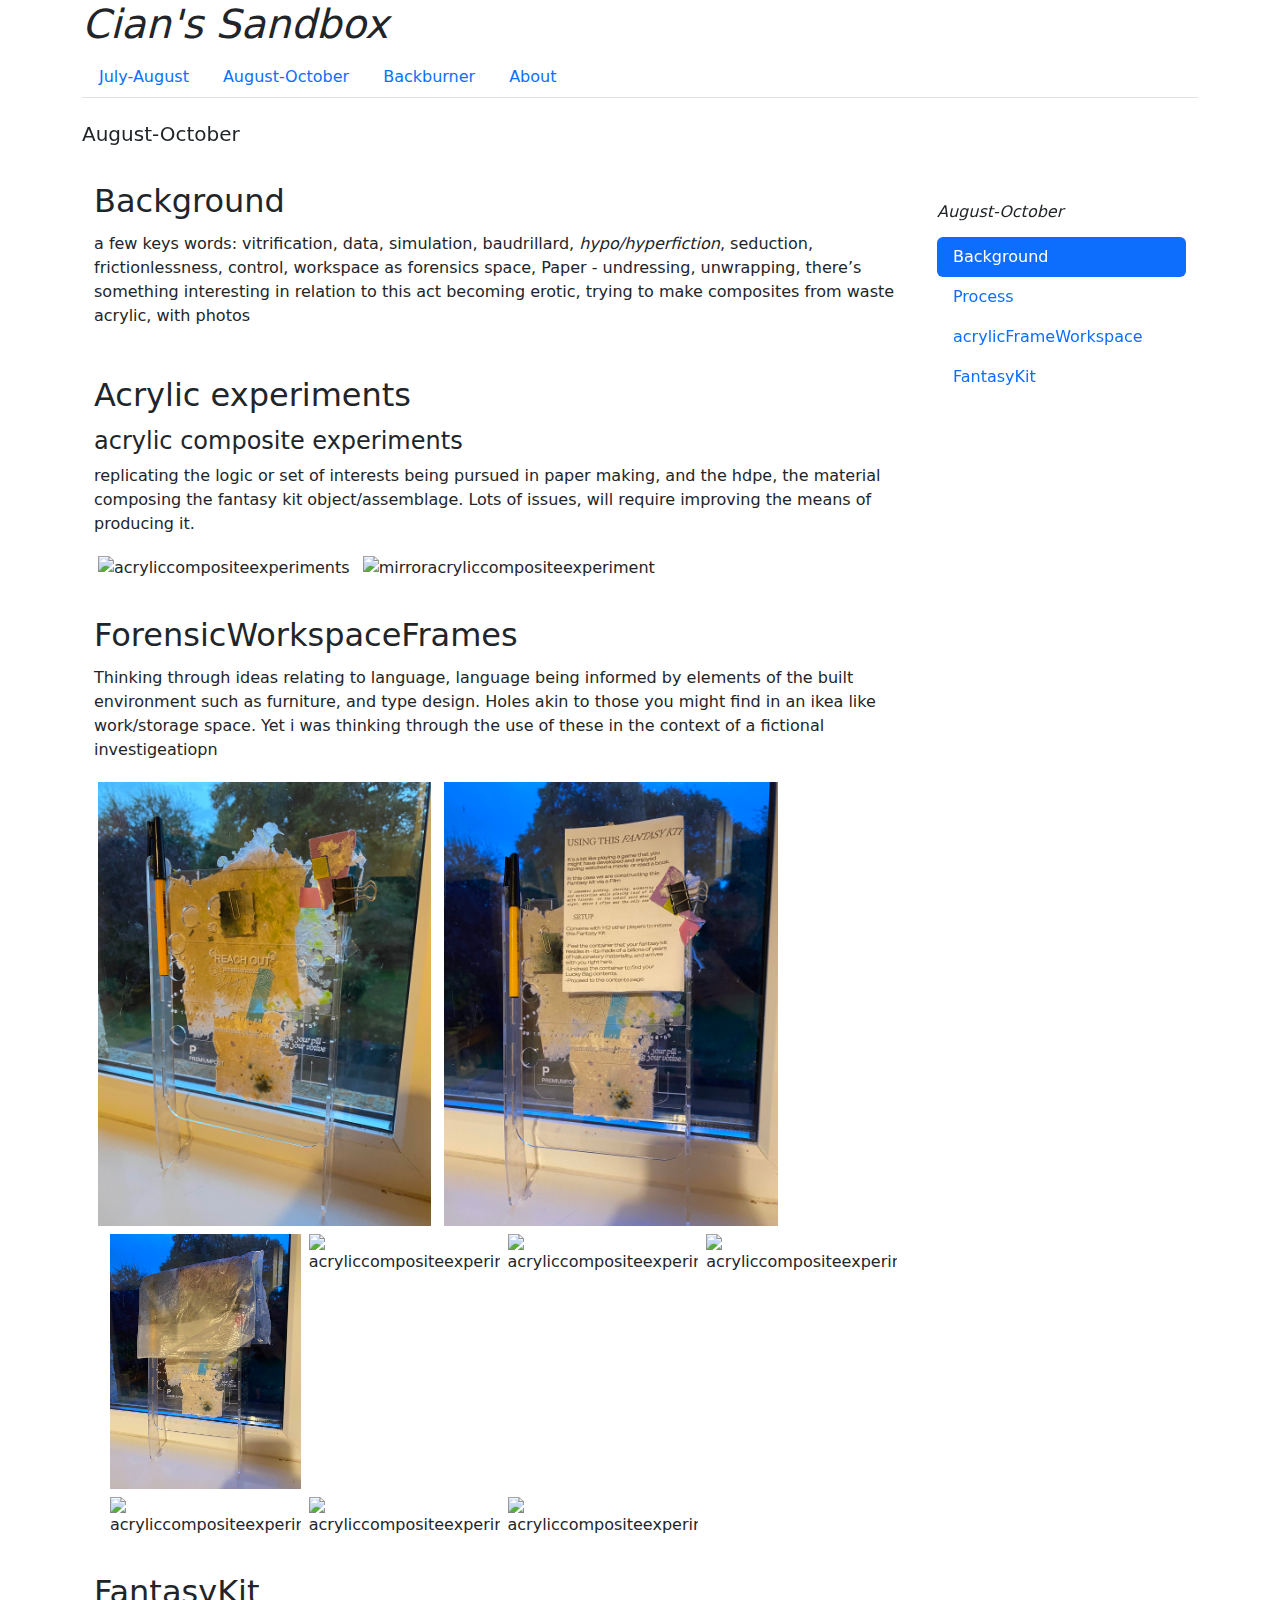
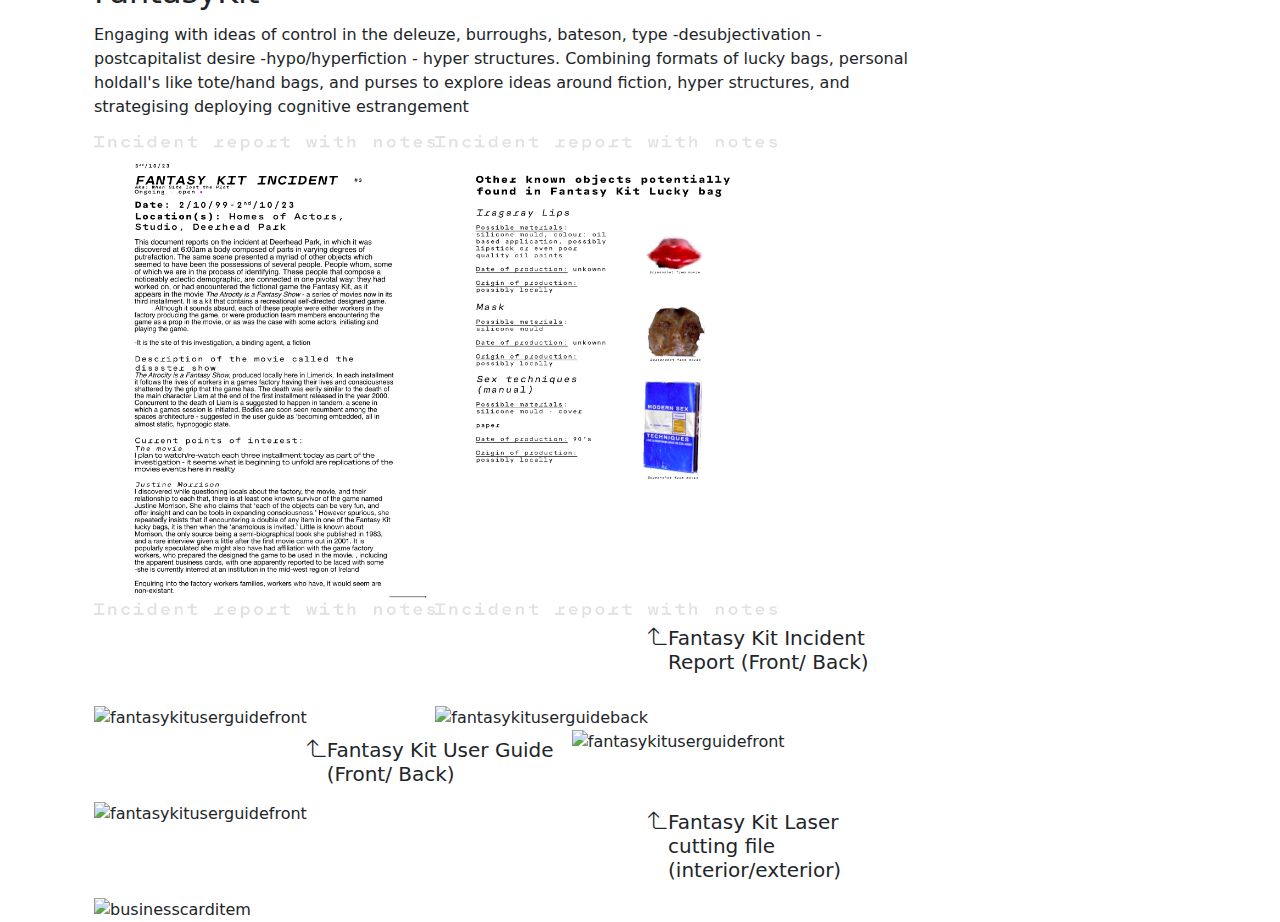
==== augustOctober.html @ d4821eed "fantasykit laser files images" ====
<!DOCTYPE html>
<html lang="en">
    
    <head>
        <meta http-equiv="Content-Type" content="text/html" charset="UTF-8"> 
        <meta name="viewport" content="width=device-width, initial-scale=1">
        <title>CM Practice Comms</title>
        <link rel="stylesheet" href="main.css">
        <link rel="stylesheet" href="https://cdn.jsdelivr.net/npm/bootstrap-icons@1.11.1/font/bootstrap-icons.css">
        <link rel="icon" type="x-icon" href="funny_games280x280_favicon.png">
        <!-- Latest compiled and minified CSS -->
        <link href="https://cdn.jsdelivr.net/npm/bootstrap@5.3.1/dist/css/bootstrap.min.css" rel="stylesheet">
    </head>
    
    <body>
        
        <div class="container">
            <div class="header">
            <h1><i>Cian's Sandbox</i></h1>
            <ul class="nav nav-tabs">
            <li class="nav-item">
                <a class="nav-link format" href="JulyAugust.html">July-August</a>
            </li>
            <li class="nav-item">
                <a class="nav-link format" href="#">August-October</a>
            </li>
            <li class="nav-item">
                <a class="nav-link format" href="#">Backburner</a>
            </li>
            <li class="nav-item">
                <a class="nav-link format" href="index.html">About</a>
            </li>
            </ul>
            </div>
        
        <div>
            <h1 class="sticky-top flex-wrap lead pt-4">August-October</h1>
            
            <div class="container d-flex pt-4">

        <div class="col-sm-9">
            
        <!-- Spied element -->                        
        <div data-bs-spy="scroll" data-bs-target="#index-of-contents" data-bs-offset="0" class="scrollspy-example flex-wrap" tabindex="0">
            
        <section id="background">
            <h2 class="pt-1 pb-1">Background</h2>
            <p>a few keys words: vitrification, data, simulation, baudrillard, <i>hypo/hyperfiction</i>, seduction, frictionlessness, control, workspace as forensics space, Paper - undressing, unwrapping, there’s something interesting in relation to this act becoming erotic, trying to make composites from waste acrylic, with photos </p>
        </section>
            
        <section class="pt-3" id="process">
            <h2 class="pt-3 pb-1">Acrylic experiments</h2>
            <h4>acrylic composite experiments</h4>
            <p>replicating the logic or set of interests being pursued in paper making, and the hdpe, the material composing the fantasy kit object/assemblage. Lots of issues, will require improving the means of producing it.</p>
            <img class="img-fluid col-sm-5 p-1" src="https://drive.google.com/uc?id=1fsUkr-dTj7NX9x7VMaYWriRiGDqltKbC" alt="acryliccompositeexperiments">
            <img class="img-fluid col-sm-5 p-1" src="https://drive.google.com/uc?id=1bjqNHWDBZY2p_eWs-D-b4ulRzfKM34CH" alt="mirroracryliccompositeexperiment">
        </section>
            
        <section class="pt-3" id="acrylicFrameWorkspace">
            <h2 class="pt-3 pb-1">ForensicWorkspaceFrames</h2>
            <p>Thinking through ideas relating to language, language being informed by elements of the built environment such as furniture, and type design. Holes akin to those you might find in an ikea like work/storage space. Yet i was thinking through the use of these in the context of a fictional investigeatiopn</p>
            <img class="img-fluid p-1 col-sm-5" src="IMG_8320.jpeg" alt="acryliccompositeexperiments">
            <img class="img-fluid p-1 col-sm-5" src="IMG_8321.jpeg" alt="acryliccompositeexperiments">
            
                <section class="container d-flex flex-wrap" id="acrylicframeworkspaceGrid">
                <img class="img-fluid p-1 col-sm-3" src="IMG_8322.jpeg" alt="acryliccompositeexperiments">
                <img class="img-fluid p-1 col-sm-3" src="https://drive.google.com/uc?id=12jXOgo5AxCdo0EV2nT5LUuqunQ8GEScv" alt="acryliccompositeexperiments">
                <img class="img-fluid p-1 col-sm-3" src="https://drive.google.com/uc?id=1ohyQcv4mHIyOV4uOhEwCnvtCixEtyDjW" alt="acryliccompositeexperiments">
                <img class="img-fluid p-1 col-sm-3" src="https://drive.google.com/uc?id=12oUwRCGwjZ-44SGcejX-R9h_gfTDDJjS" alt="acryliccompositeexperiments">
                <img class="img-fluid p-1 col-sm-3" src="https://drive.google.com/uc?id=1IGuWqj2jNwvjKrTirXMXWvTKHvQCCb1U" alt="acryliccompositeexperiments">
                <img class="img-fluid p-1 col-sm-3" src="https://drive.google.com/uc?id=12OWhaXoJStbbkjoDgpqJ1ZVatRk82NFs" alt="acryliccompositeexperiments">
                <img class="img-fluid p-1 col-sm-3" src="https://drive.google.com/uc?id=1ivuolgre8quqWjTGVVbCq58_aI86Wl8E" alt="acryliccompositeexperiments">
                    </section>
            </section>
        
        <section class="pt-3" id="fantasykit"> 
            <h2 class="pt-3 pb-1">FantasyKit</h2>
            <p>Engaging with ideas of control in the deleuze, burroughs, bateson, type -desubjectivation -postcapitalist desire -hypo/hyperfiction - hyper structures. Combining formats of lucky bags, personal holdall's like tote/hand bags, and purses to explore ideas around fiction, hyper structures, and strategising deploying cognitive estrangement</p>
            
            <div class="d-flex flex-wrap" id="fantasykitincidentreport">
            <img class="img-fluid col-sm-5" src="fantasykitincidentreport_1.png" alt="fantasykitincidentreportFront">
            <img class="img-fluid col-sm-5" src="fantasykitincidentreport.png" alt="fantasykitincidentreportBack">
            <h3 class="d-flex lead col-sm-4 ms-auto p-2 pe-3 bi bi-arrow-90deg-up" alt="incidentreport">Fantasy Kit Incident Report (Front/ Back)</h3>

            </div>

            
            <div class="d-flex flex-wrap align-content-start pt-3" id="fantasykituserguide">
            <img class="img-fluid col-sm-5" src="https://drive.google.com/uc?id=1AyP7Q93vZ6TD5jKUpkUD84UjQdsedY2Z" alt="fantasykituserguidefront">
            <img class="img-fluid col-sm-5" src="https://drive.google.com/uc?id=1JHBEHG6oY6n6MugG72bSPyVoRQWah9pz" alt="fantasykituserguideback">
            <h3 class="d-flex lead col-sm-4 ms-auto p-2 pe-3 bi bi-arrow-90deg-up" alt="incidentreport">Fantasy Kit User Guide (Front/ Back)</h3>
            <img class="img-fluid col-sm-5" src="https://drive.google.com/uc?id=1ad9z8tD2Hr_iPShfVfS9tt34VbaD9wLD" alt="fantasykituserguidefront">
            <img class="img-fluid col-sm-5" src="https://drive.google.com/uc?id=1AyP7Q93vZ6TD5jKUpkUD84UjQdsedY2Z" alt="fantasykituserguidefront">
                        <h3 class="d-flex lead col-sm-4 ms-auto p-2 pe-3 bi bi-arrow-90deg-up" alt="incidentreport">Fantasy Kit Laser cutting file (interior/exterior)</h3>

                
            </div>
        
            
            <img class="img-fluid" src="https://drive.google.com/uc?id=1uvBOPTT_1I9ylKbuzdQx1DjUj6vLoH0K" alt="businesscarditem">
        </section>

        </div>
            
        </div>
                <!-- scrollspy -->
        <div class="col-sm-3">
     
            <div id="index-of-contents" class="sticky-top flex-wrap ps-4">
                <h5 class="navbar-brand pt-4 pb-2"><i>August-October</i></h5>
                <ul class="nav flex-column nav-pills menu-sidebar">
            <li class="nav-item">
              <a class="nav-link format" href="#background">Background</a>
            </li>
                <li class="nav-item">
              <a class="nav-link format" href="#process">Process</a>
            </li>
                    <li class="nav-item">
              <a class="nav-link format" href="#acrylicFrameWorkspace">acrylicFrameWorkspace</a>
            </li>
                    <li class="nav-item">
              <a class="nav-link format" href="#fantasykit">FantasyKit</a>
            </li>
                </ul>
            </div>
        </div>
        
            </div>
            
            
        </div>
        </div>

        <!-- to do; placeholders, fix floating sidebar highlighting, fablab time? -->
    <script 
        src="https://cdn.jsdelivr.net/npm/bootstrap@5.3.1/dist/js/bootstrap.bundle.min.js">
    </script>
    
    </body>
    
</html>
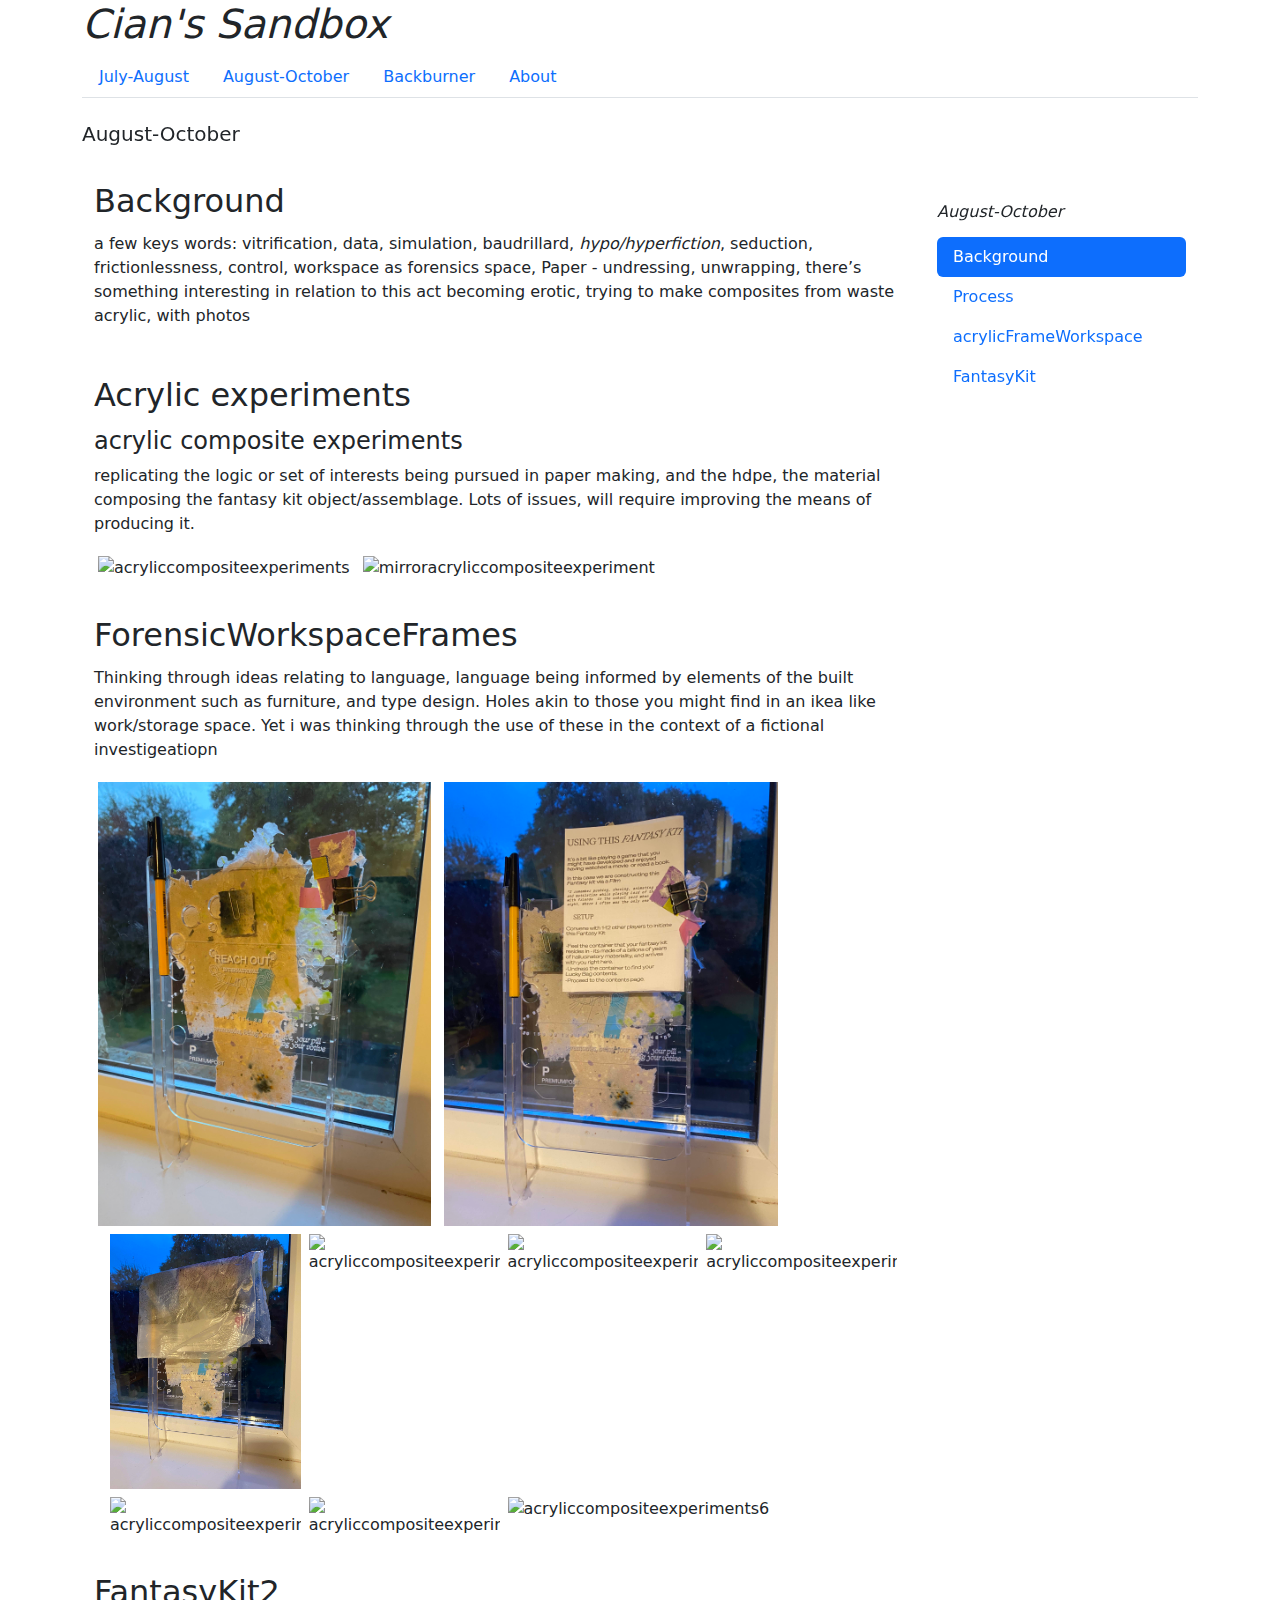
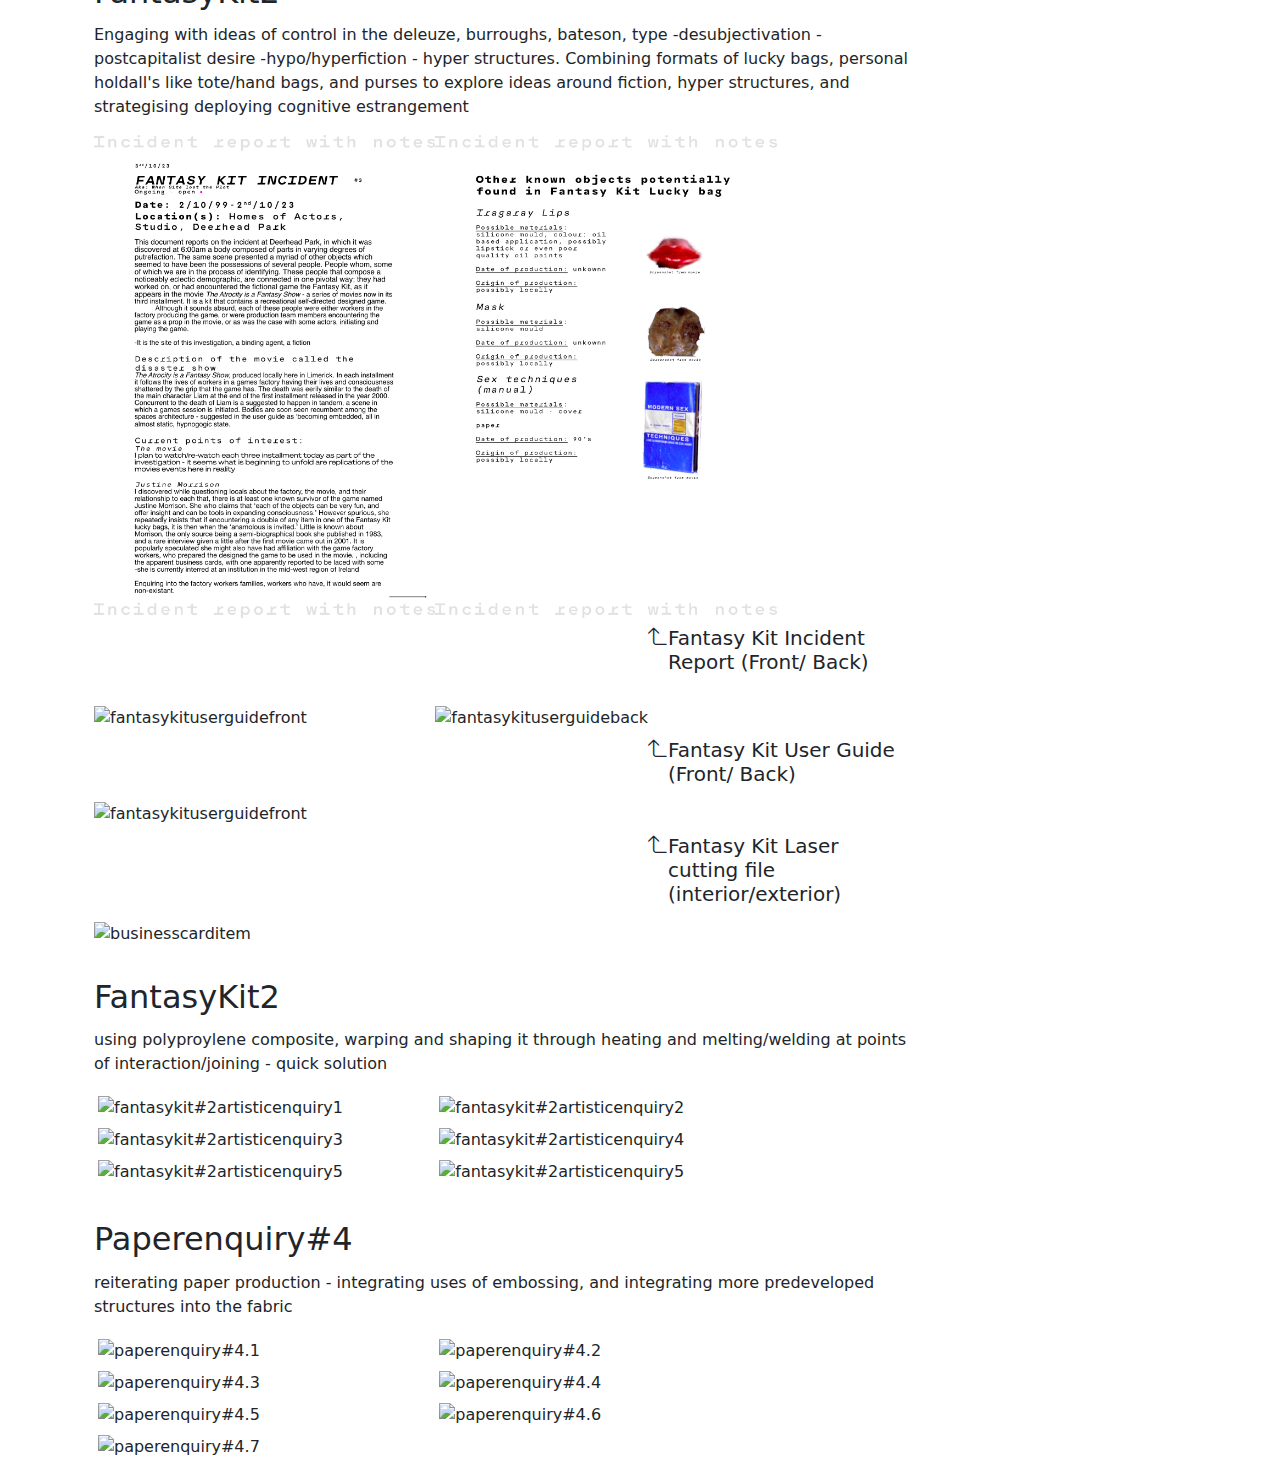
==== commit 2e1f2a19: "pop: paper#4, and fantasykit#2, hover:magenta" ====
--- a/augustOctober.html
+++ b/augustOctober.html
@@ -15,14 +15,17 @@
     <body>
         
         <div class="container">
-            <div class="header">
+            
+        <section class="header">
             <h1><i>Cian's Sandbox</i></h1>
-            <ul class="nav nav-tabs">
+
+        <div class="navbar1">        
+        <ul class="nav nav-tabs">
             <li class="nav-item">
                 <a class="nav-link format" href="JulyAugust.html">July-August</a>
             </li>
             <li class="nav-item">
-                <a class="nav-link format" href="#">August-October</a>
+                <a class="nav-link format" href="augustOctober.html">August-October</a>
             </li>
             <li class="nav-item">
                 <a class="nav-link format" href="#">Backburner</a>
@@ -30,8 +33,9 @@
             <li class="nav-item">
                 <a class="nav-link format" href="index.html">About</a>
             </li>
-            </ul>
-            </div>
+        </ul>
+        </div>
+        </section>
         
         <div>
             <h1 class="sticky-top flex-wrap lead pt-4">August-October</h1>
@@ -64,24 +68,23 @@
             
                 <section class="container d-flex flex-wrap" id="acrylicframeworkspaceGrid">
                 <img class="img-fluid p-1 col-sm-3" src="IMG_8322.jpeg" alt="acryliccompositeexperiments">
-                <img class="img-fluid p-1 col-sm-3" src="https://drive.google.com/uc?id=12jXOgo5AxCdo0EV2nT5LUuqunQ8GEScv" alt="acryliccompositeexperiments">
-                <img class="img-fluid p-1 col-sm-3" src="https://drive.google.com/uc?id=1ohyQcv4mHIyOV4uOhEwCnvtCixEtyDjW" alt="acryliccompositeexperiments">
-                <img class="img-fluid p-1 col-sm-3" src="https://drive.google.com/uc?id=12oUwRCGwjZ-44SGcejX-R9h_gfTDDJjS" alt="acryliccompositeexperiments">
-                <img class="img-fluid p-1 col-sm-3" src="https://drive.google.com/uc?id=1IGuWqj2jNwvjKrTirXMXWvTKHvQCCb1U" alt="acryliccompositeexperiments">
-                <img class="img-fluid p-1 col-sm-3" src="https://drive.google.com/uc?id=12OWhaXoJStbbkjoDgpqJ1ZVatRk82NFs" alt="acryliccompositeexperiments">
-                <img class="img-fluid p-1 col-sm-3" src="https://drive.google.com/uc?id=1ivuolgre8quqWjTGVVbCq58_aI86Wl8E" alt="acryliccompositeexperiments">
+                <img class="img-fluid p-1 col-sm-3" src="https://drive.google.com/uc?id=12jXOgo5AxCdo0EV2nT5LUuqunQ8GEScv" alt="acryliccompositeexperiments1">
+                <img class="img-fluid p-1 col-sm-3" src="https://drive.google.com/uc?id=1ohyQcv4mHIyOV4uOhEwCnvtCixEtyDjW" alt="acryliccompositeexperiments2">
+                <img class="img-fluid p-1 col-sm-3" src="https://drive.google.com/uc?id=12oUwRCGwjZ-44SGcejX-R9h_gfTDDJjS" alt="acryliccompositeexperiments3">
+                <img class="img-fluid p-1 col-sm-3" src="https://drive.google.com/uc?id=1IGuWqj2jNwvjKrTirXMXWvTKHvQCCb1U" alt="acryliccompositeexperiments4">
+                <img class="img-fluid p-1 col-sm-3" src="https://drive.google.com/uc?id=12OWhaXoJStbbkjoDgpqJ1ZVatRk82NFs" alt="acryliccompositeexperiments5">
+                <img class="img-fluid p-1 col-sm-5" src="https://drive.google.com/uc?id=1ivuolgre8quqWjTGVVbCq58_aI86Wl8E" alt="acryliccompositeexperiments6">
                     </section>
             </section>
         
         <section class="pt-3" id="fantasykit"> 
-            <h2 class="pt-3 pb-1">FantasyKit</h2>
+            <h2 class="pt-3 pb-1">FantasyKit2</h2>
             <p>Engaging with ideas of control in the deleuze, burroughs, bateson, type -desubjectivation -postcapitalist desire -hypo/hyperfiction - hyper structures. Combining formats of lucky bags, personal holdall's like tote/hand bags, and purses to explore ideas around fiction, hyper structures, and strategising deploying cognitive estrangement</p>
             
             <div class="d-flex flex-wrap" id="fantasykitincidentreport">
             <img class="img-fluid col-sm-5" src="fantasykitincidentreport_1.png" alt="fantasykitincidentreportFront">
             <img class="img-fluid col-sm-5" src="fantasykitincidentreport.png" alt="fantasykitincidentreportBack">
             <h3 class="d-flex lead col-sm-4 ms-auto p-2 pe-3 bi bi-arrow-90deg-up" alt="incidentreport">Fantasy Kit Incident Report (Front/ Back)</h3>
-
             </div>
 
             
@@ -89,21 +92,46 @@
             <img class="img-fluid col-sm-5" src="https://drive.google.com/uc?id=1AyP7Q93vZ6TD5jKUpkUD84UjQdsedY2Z" alt="fantasykituserguidefront">
             <img class="img-fluid col-sm-5" src="https://drive.google.com/uc?id=1JHBEHG6oY6n6MugG72bSPyVoRQWah9pz" alt="fantasykituserguideback">
             <h3 class="d-flex lead col-sm-4 ms-auto p-2 pe-3 bi bi-arrow-90deg-up" alt="incidentreport">Fantasy Kit User Guide (Front/ Back)</h3>
-            <img class="img-fluid col-sm-5" src="https://drive.google.com/uc?id=1ad9z8tD2Hr_iPShfVfS9tt34VbaD9wLD" alt="fantasykituserguidefront">
-            <img class="img-fluid col-sm-5" src="https://drive.google.com/uc?id=1AyP7Q93vZ6TD5jKUpkUD84UjQdsedY2Z" alt="fantasykituserguidefront">
-                        <h3 class="d-flex lead col-sm-4 ms-auto p-2 pe-3 bi bi-arrow-90deg-up" alt="incidentreport">Fantasy Kit Laser cutting file (interior/exterior)</h3>
-
+            <img class="img-fluid col-sm-9" src="https://drive.google.com/uc?id=1jAmzSzhjNZcRcTfvsj9dRQy77ORbiIaK" alt="fantasykituserguidefront">
+            <h3 class="d-flex lead col-sm-4 ms-auto p-2 pe-3 bi bi-arrow-90deg-up" alt="incidentreport">Fantasy Kit Laser cutting file (interior/exterior)</h3>
+            </div>
+            
+            <img class="img-fluid" src="https://drive.google.com/uc?id=1uvBOPTT_1I9ylKbuzdQx1DjUj6vLoH0K" alt="businesscarditem">
+            
+            <div class="d-flex flex-wrap align-content-start pt-3" id="fantasykit#2artisticenquiry">
+                <h2 class="pt-3 pb-1">FantasyKit2</h2>
+                <p>using polyproylene composite, warping and shaping it through heating and melting/welding at points of interaction/joining - quick solution</p>
+                
+                <img class="img-fluid p-1 col-sm-5" src="https://drive.google.com/uc?id=1lzG88jTUedDiOMuNvpdFU0CHzIsa3u56" alt="fantasykit#2artisticenquiry1">
+                <img class="img-fluid p-1 col-sm-5" src="https://drive.google.com/uc?id=1GdKAKbYRqgqXTzmpbRlH_DMAOV-wsYks" alt="fantasykit#2artisticenquiry2">
+                <img class="img-fluid p-1 col-sm-5" src="https://drive.google.com/uc?id=1ZB1c4mvYOeGI9etLCeIiaMipc9MqptMQ" alt="fantasykit#2artisticenquiry3">
+                <img class="img-fluid p-1 col-sm-5" src="https://drive.google.com/uc?id=1zZAW_xELMCZzeQvZ_bcvTwl7vVHQfAha" alt="fantasykit#2artisticenquiry4">
+                <img class="img-fluid p-1 col-sm-5" src="https://drive.google.com/uc?id=1T97Avr3f35dznkwolJODY3q5rOQsYUpP" alt="fantasykit#2artisticenquiry5">
+                <img class="img-fluid p-1 col-sm-5" src="https://drive.google.com/uc?id=1qf_eB0khYmS6Qx4HEApR94xJbnIoQ8V8" alt="fantasykit#2artisticenquiry5">
+                
                 
             </div>
-        
             
-            <img class="img-fluid" src="https://drive.google.com/uc?id=1uvBOPTT_1I9ylKbuzdQx1DjUj6vLoH0K" alt="businesscarditem">
+            <div class="d-flex flex-wrap align-content-start pt-3" id="paperenquiry#4">
+                <h2 class="pt-3 pb-1">Paperenquiry#4</h2>
+                <p>reiterating paper production - integrating uses of embossing, and integrating more predeveloped structures into the fabric</p>
+                
+                <img class="img-fluid p-1 col-sm-5" src="https://drive.google.com/uc?id=1howgu-gRuiNTsTMOcoUqE0zxBneQY6ve" alt="paperenquiry#4.1">
+                <img class="img-fluid p-1 col-sm-5" src="https://drive.google.com/uc?id=14JFMQFB1cQtm8YXylSaBDB7ohk5jwADr" alt="paperenquiry#4.2">
+                <img class="img-fluid p-1 col-sm-5" src="https://drive.google.com/uc?id=1cozdDNvHDEmP9ifsTsswR9nqSPaLmvgX" alt="paperenquiry#4.3">
+                <img class="img-fluid p-1 col-sm-5" src="https://drive.google.com/uc?id=1-4-ihjpTTD42fcWOTvXzbat0Floi0dCZ" alt="paperenquiry#4.4">
+                <img class="img-fluid p-1 col-sm-5" src="https://drive.google.com/uc?id=1hAfAqg7PyTH-KiqV8EoLx8_iafNroQFI" alt="paperenquiry#4.5">
+                <img class="img-fluid p-1 col-sm-5" src="https://drive.google.com/uc?id=12GmffLk3UHDUZ3JTA5rG_jJy9UxfuKQF" alt="paperenquiry#4.6">
+                <img class="img-fluid p-1 col-sm-5" src="https://drive.google.com/uc?id=1KJqz3ppachvxh0jhsBkYL-NN1Vp2waxn" alt="paperenquiry#4.7">
+                
+            </div>
         </section>
 
         </div>
             
         </div>
-                <!-- scrollspy -->
+                
+        <!-- scrollspy -->
         <div class="col-sm-3">
      
             <div id="index-of-contents" class="sticky-top flex-wrap ps-4">
--- a/main.css
+++ b/main.css
@@ -0,0 +1,8 @@
+/* .header:hover {
+    color:fuchsia;
+}
+*/ 
+
+.nav-link:hover {
+    color:fuchsia !important;
+}
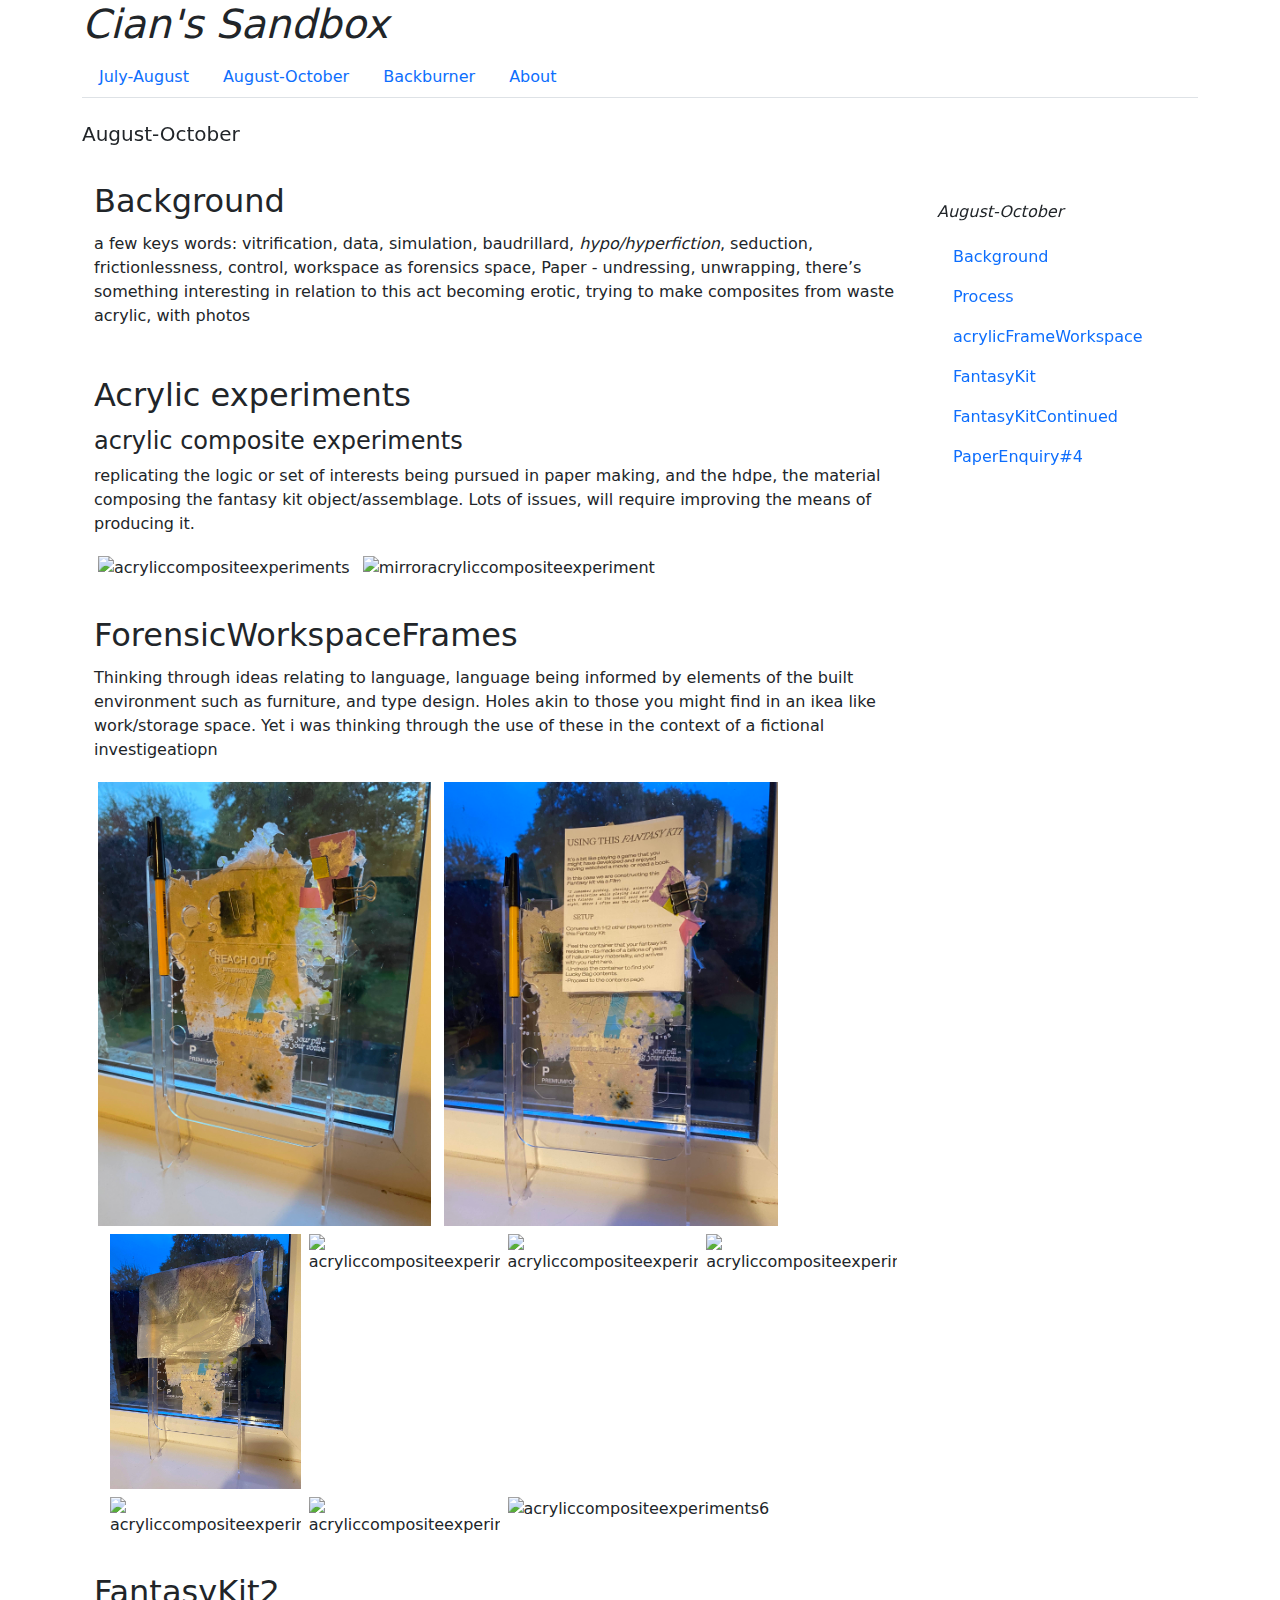
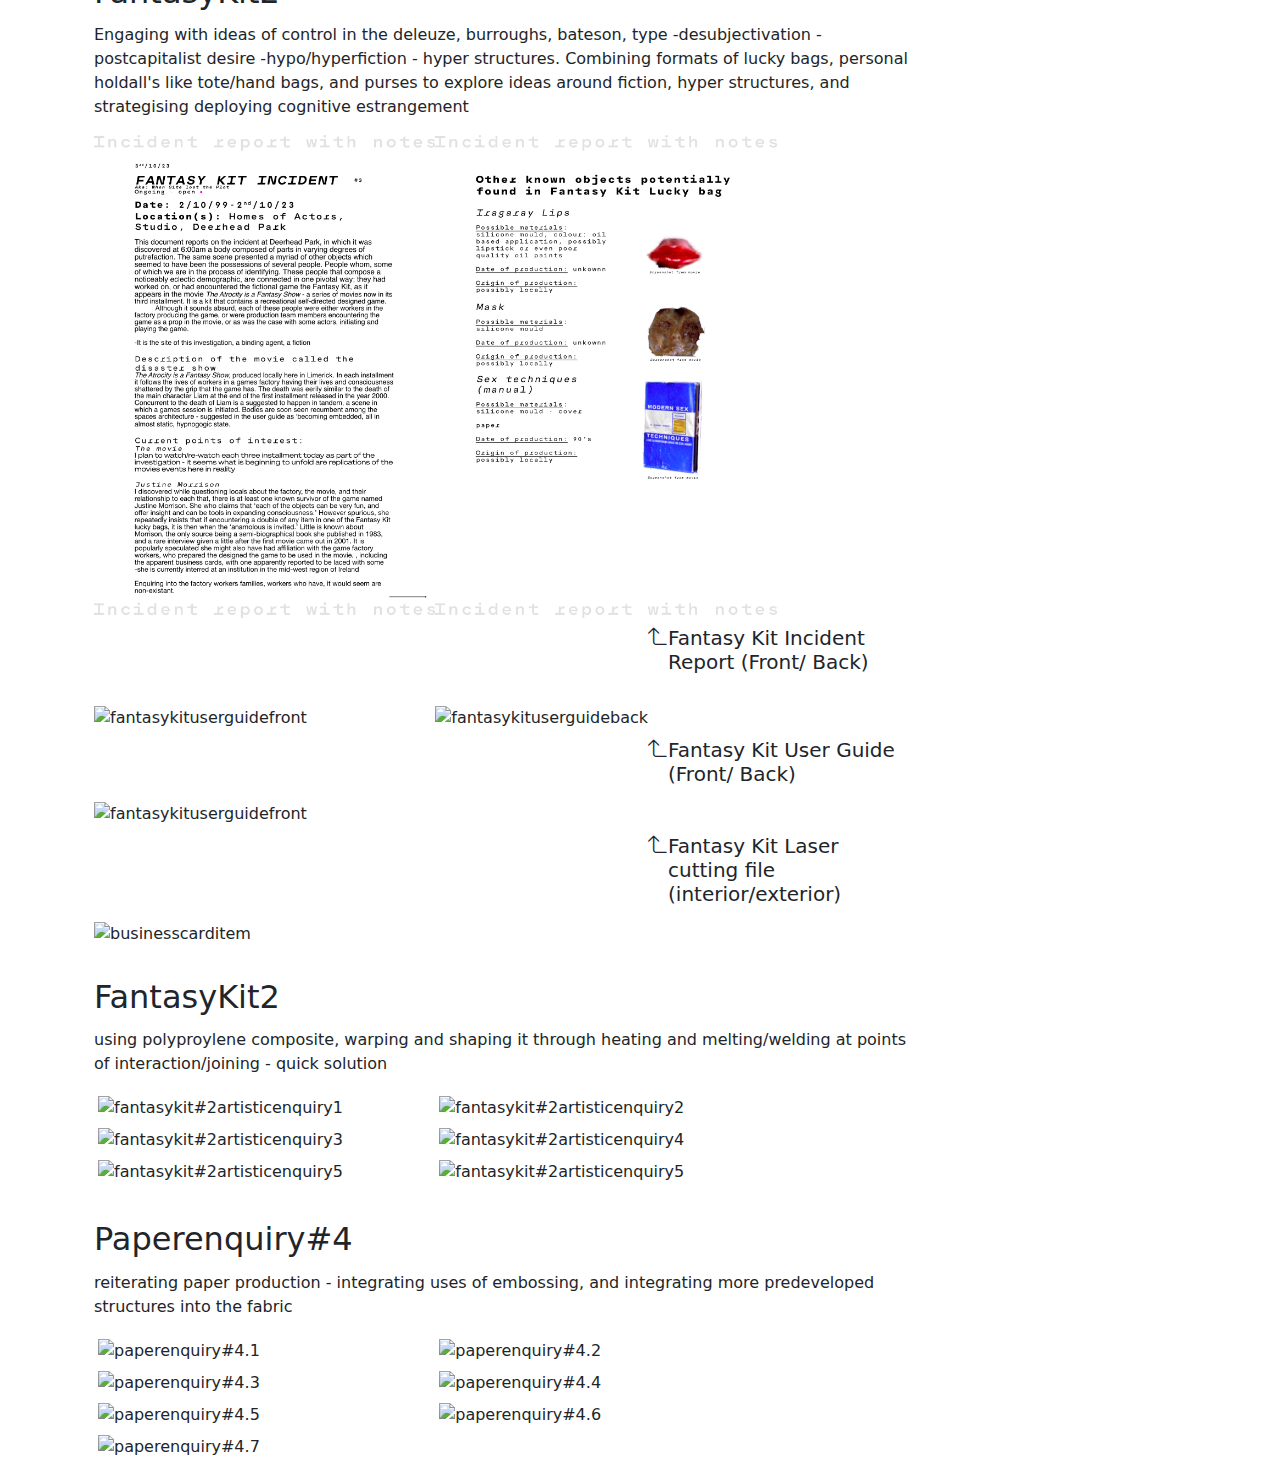
==== commit fb47a9ce: "a" ====
--- a/augustOctober.html
+++ b/augustOctober.html
@@ -149,6 +149,12 @@
                     <li class="nav-item">
               <a class="nav-link format" href="#fantasykit">FantasyKit</a>
             </li>
+                    <li class="nav-item">
+              <a class="nav-link format" href="#fantasykit#2artisticenquiry">FantasyKitContinued</a>
+            </li>
+                    <li class="nav-item">
+              <a class="nav-link format" href="#paperenquiry#4">PaperEnquiry#4</a>
+            </li>
                 </ul>
             </div>
         </div>
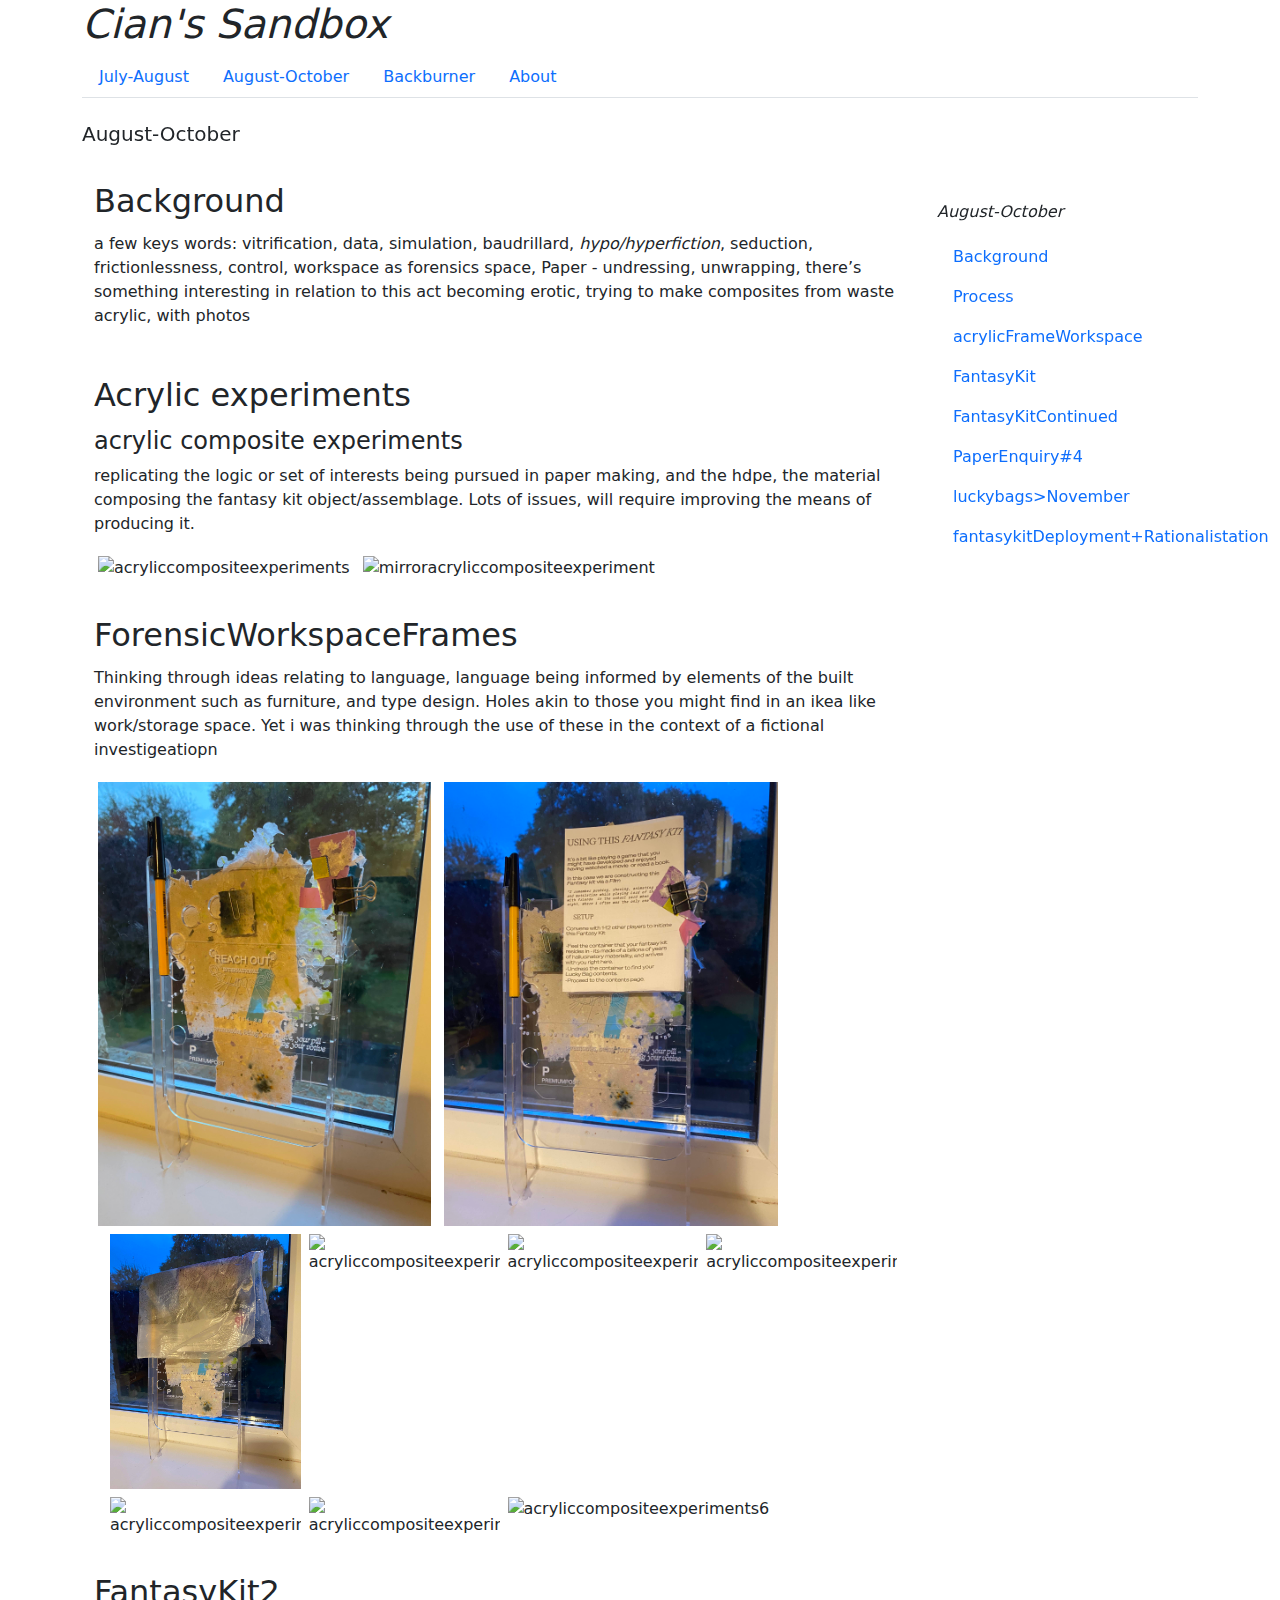
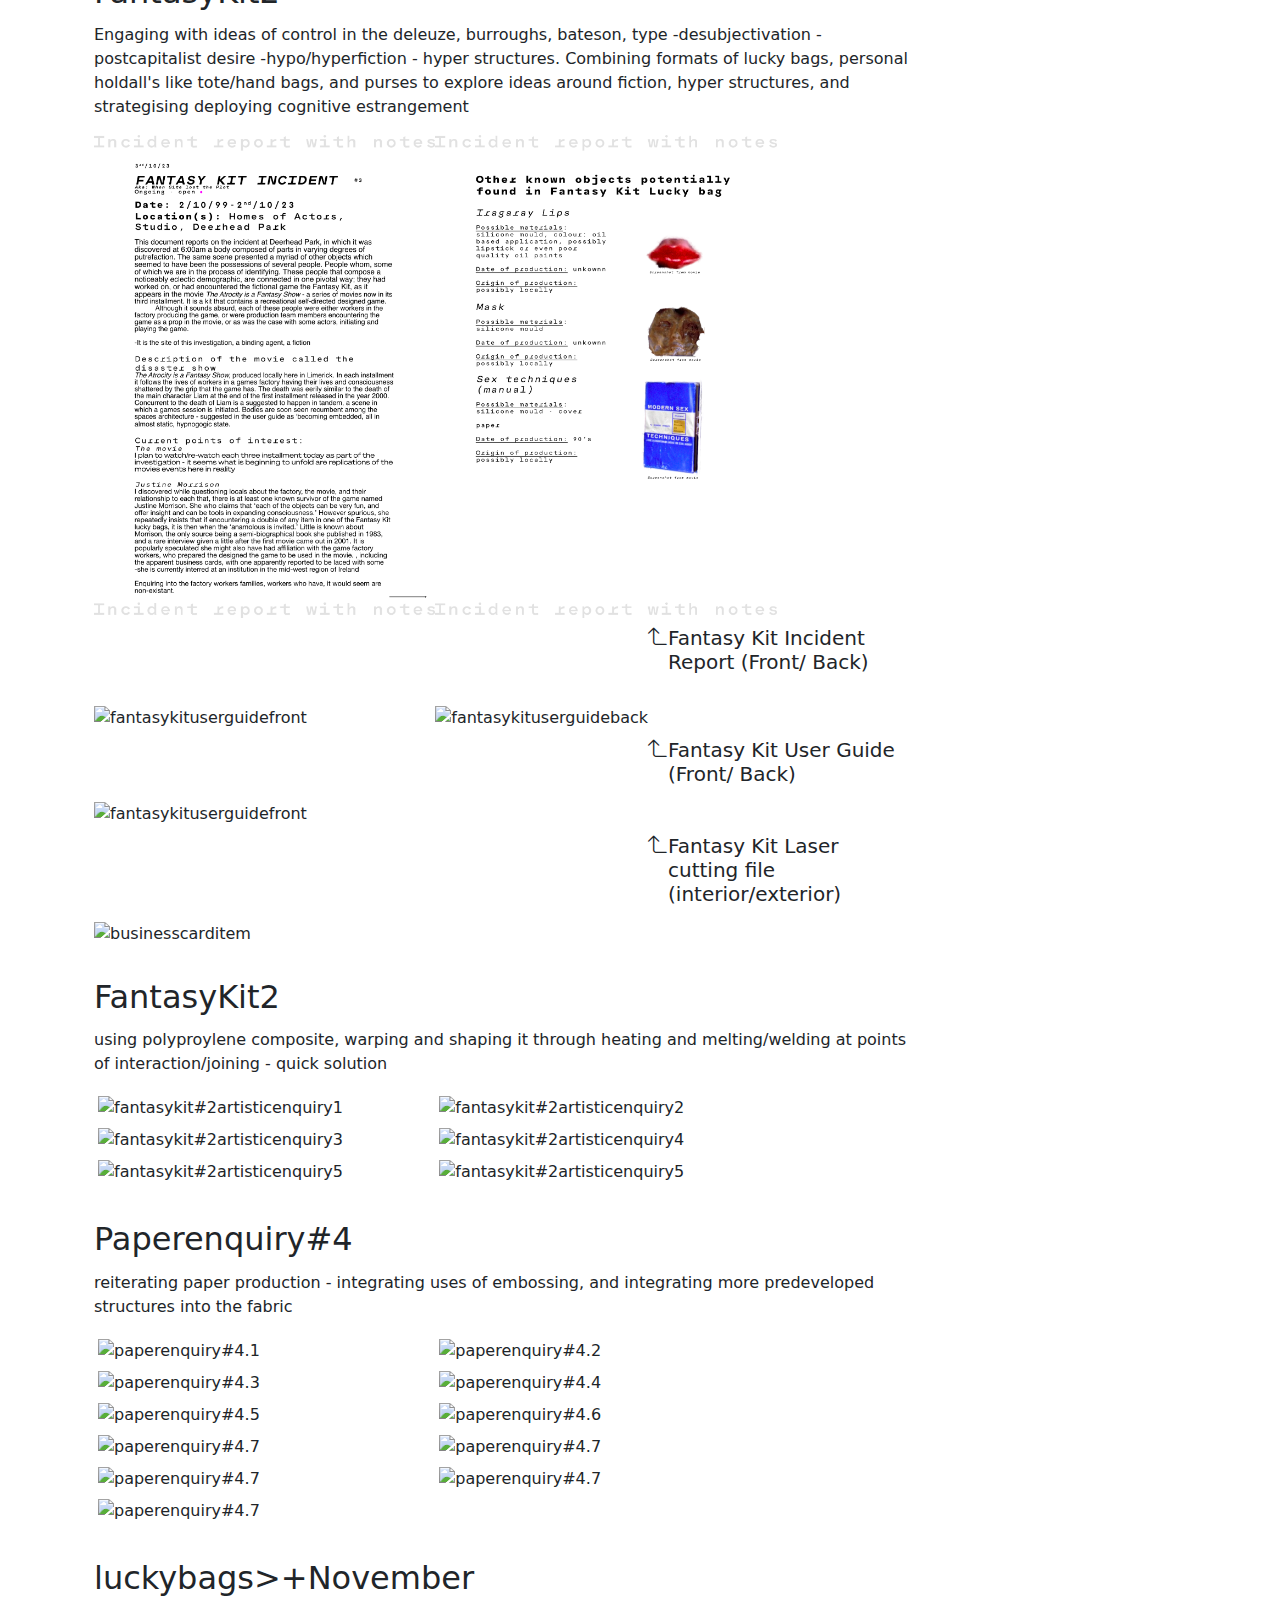
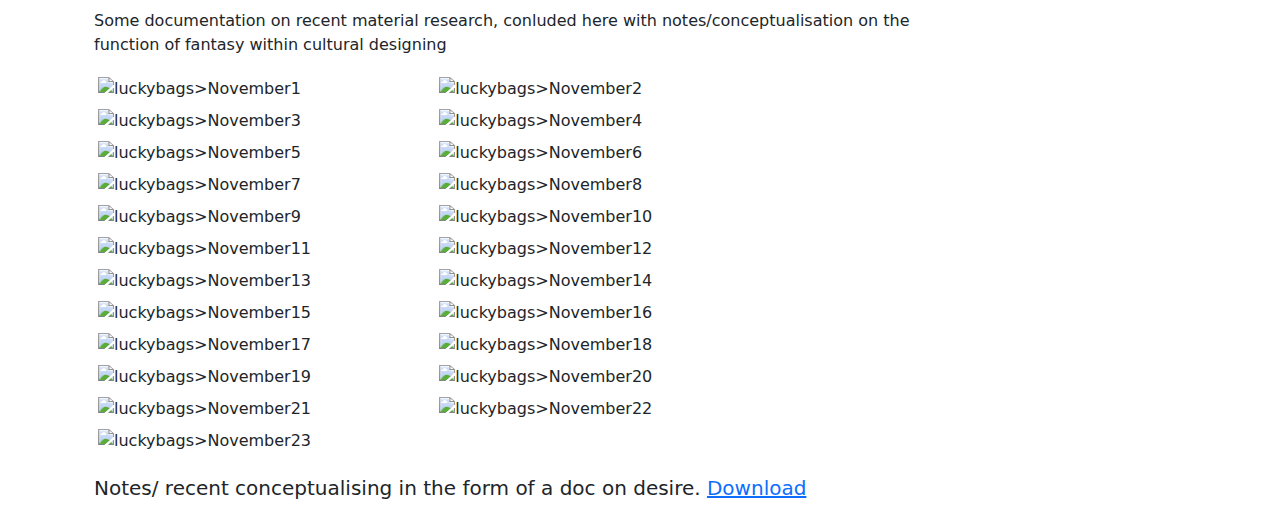
==== commit 97f8029e: "start of november meetin #3 update" ====
--- a/augustOctober.html
+++ b/augustOctober.html
@@ -123,9 +123,57 @@
                 <img class="img-fluid p-1 col-sm-5" src="https://drive.google.com/uc?id=1hAfAqg7PyTH-KiqV8EoLx8_iafNroQFI" alt="paperenquiry#4.5">
                 <img class="img-fluid p-1 col-sm-5" src="https://drive.google.com/uc?id=12GmffLk3UHDUZ3JTA5rG_jJy9UxfuKQF" alt="paperenquiry#4.6">
                 <img class="img-fluid p-1 col-sm-5" src="https://drive.google.com/uc?id=1KJqz3ppachvxh0jhsBkYL-NN1Vp2waxn" alt="paperenquiry#4.7">
-                
-            </div>
-        </section>
+                <img class="img-fluid p-1 col-sm-5" src="https://drive.google.com/uc?id=1CipwPSAWzxo8tueUxBOofRRhThJxZBQ-" alt="paperenquiry#4.7">
+                <img class="img-fluid p-1 col-sm-5" src="https://drive.google.com/uc?id=192ApqslZtVhRk7ZR61PdisHUPrznUIjc" alt="paperenquiry#4.7">
+                <img class="img-fluid p-1 col-sm-5" src="https://drive.google.com/uc?id=1wVgcfZYCE_BNTrAsv9IcH48Y8gY2wY5q" alt="paperenquiry#4.7">
+                <img class="img-fluid p-1 col-sm-5" src="https://drive.google.com/uc?id=1NyqeSxrT4yXQiHuYWeldnOiiin5hdqku" alt="paperenquiry#4.7">  
+            </div>
+            
+            <div class="d-flex flex-wrap align-content-start pt-3" id="luckybags>November">
+                <h2 class="pt-3 pb-1">luckybags>+November</h2>
+                <p>Some documentation on recent material research, conluded here with notes/conceptualisation on the function of fantasy within cultural designing</p>
+                
+                <img class="img-fluid p-1 col-sm-5" src="https://drive.google.com/uc?id=10rNbDtOuCaiLmfo3vgUcnAPsrgPP0Zy6" alt="luckybags>November1">
+                <img class="img-fluid p-1 col-sm-5" src="https://drive.google.com/uc?id=1RlYN_UaKR9pwjvkBYEC3_0AncDbQUKqE" alt="luckybags>November2">
+                <img class="img-fluid p-1 col-sm-5" src="https://drive.google.com/uc?id=124ZApVnTvaiVIZuoaUtjmtdz3dRqSjyf" alt="luckybags>November3">
+                <img class="img-fluid p-1 col-sm-5" src="https://drive.google.com/uc?id=1ejnW5TNoJa3jEfDsJ1VHsoaiNvyTGAWU" alt="luckybags>November4">
+                <img class="img-fluid p-1 col-sm-5" src="https://drive.google.com/uc?id=1QWBVj-gyFsaHw66w9bjy9GAnw7hzKDTm" alt="luckybags>November5">
+                <img class="img-fluid p-1 col-sm-5" src="https://drive.google.com/uc?id=1CPGOv47Pp1A-5MXJA_QtOHvoz6MSSjPw" alt="luckybags>November6">
+                <img class="img-fluid p-1 col-sm-5" src="https://drive.google.com/uc?id=13DZEfARxUk7AqE6ps6199iafkgZppBwt" alt="luckybags>November7">
+                <img class="img-fluid p-1 col-sm-5" src="https://drive.google.com/uc?id=10E_GdMdvge2I2HQdZQyeFEpwKSol6bi-" alt="luckybags>November8">
+                <img class="img-fluid p-1 col-sm-5" src="https://drive.google.com/uc?id=1Rveu0BO-vQdsScv4Uzj5N8KWQAMvLKkk" alt="luckybags>November9">
+                <img class="img-fluid p-1 col-sm-5" src="https://drive.google.com/uc?id=17kUe4BHOP8st6CW5iFxrScXtNCkRVMUl" alt="luckybags>November10">
+                <img class="img-fluid p-1 col-sm-5" src="https://drive.google.com/uc?id=1rwZyLPfqP-qmHVrpBxIdRGauZq7KOg4u" alt="luckybags>November11">
+                <img class="img-fluid p-1 col-sm-5" src="https://drive.google.com/uc?id=1eR9gpfBUUO0k-_U5HgFP4k6jcwIbBYr3" alt="luckybags>November12">
+                <img class="img-fluid p-1 col-sm-5" src="https://drive.google.com/uc?id=1GRXKDcjhcGM3deHzHd8WIHOyXFeWfyEZ" alt="luckybags>November13">
+                <img class="img-fluid p-1 col-sm-5" src="https://drive.google.com/uc?id=1igC-gbVrvhTnaSJ2amnn5Fk1nGppDSds" alt="luckybags>November14">
+                <img class="img-fluid p-1 col-sm-5" src="https://drive.google.com/uc?id=1bIVd7OdNfW9g8C0macQSA02urFCbBgnr" alt="luckybags>November15">
+                <img class="img-fluid p-1 col-sm-5" src="https://drive.google.com/uc?id=1nGfSvCIWY6qlRGaVEKVQ1KwVkA5aXf2Q" alt="luckybags>November16">
+                <img class="img-fluid p-1 col-sm-5" src="https://drive.google.com/uc?id=1Q55yf-zHmLYLG7fi9tubGjj3I36zeEOj" alt="luckybags>November17">
+                <img class="img-fluid p-1 col-sm-5" src="https://drive.google.com/uc?id=1dLQW6vVQcAV8KK82hoMLZvkrJF5xFy6L" alt="luckybags>November18">
+                <img class="img-fluid p-1 col-sm-5" src="https://drive.google.com/uc?id=1EmKtTXNCohsmXQNTPUjcFOEQMkOKqprZ" alt="luckybags>November19">
+                <img class="img-fluid p-1 col-sm-5" src="https://drive.google.com/uc?id=1wzsLq-4gQzWKCYrp0bDGzKKAyImi-MGe" alt="luckybags>November20">
+                <img class="img-fluid p-1 col-sm-5" src="https://drive.google.com/uc?id=1Lh_srWJwclNi3KJN53pZWKLjzyPAuTZF" alt="luckybags>November21">
+                <img class="img-fluid p-1 col-sm-5" src="https://drive.google.com/uc?id=1kuRfKVLAgmxBXoHWvFo4zp6Eukp-ne3X" alt="luckybags>November22">
+                <img class="img-fluid p-1 col-sm-5" src="https://drive.google.com/uc?id=1AW2iWHBFS-_0nXoFfc3LHy9lI4ThFzsr" alt="luckybags>November23">
+                </div>
+            
+                <div class="d-flex flex-wrap align-content-start pt-3" id="fantasykitDeployment+Rationalistation">
+                    <p class="lead"> 
+                        Notes/ recent conceptualising in the form of a doc on desire.
+                        <a href="https://drive.google.com/uc?id=1QzzYM_peWkcjinDCVwvzO6tf_3EtyFXX" target="_blank">Download</a> 
+                    </p>
+                </div>
+                
+
+                
+            
+            
+        </section>
+            
+        <section class="">
+            
+            </section>
 
         </div>
             
@@ -155,6 +203,13 @@
                     <li class="nav-item">
               <a class="nav-link format" href="#paperenquiry#4">PaperEnquiry#4</a>
             </li>
+                    <li class="nav-item">
+              <a class="nav-link format" href="luckybags>November">luckybags>November</a>
+            </li>
+                    <li class="nav-item">
+              <a class="nav-link format" href="fantasykitDeployment+Rationalistation">fantasykitDeployment+Rationalistation</a>
+            </li>
+                    
                 </ul>
             </div>
         </div>
--- a/main.css
+++ b/main.css
@@ -2,6 +2,9 @@
     color:fuchsia;
 }
 */ 
+.nav-link {
+    transition: color 0.5s !important;
+}
 
 .nav-link:hover {
     color:fuchsia !important;
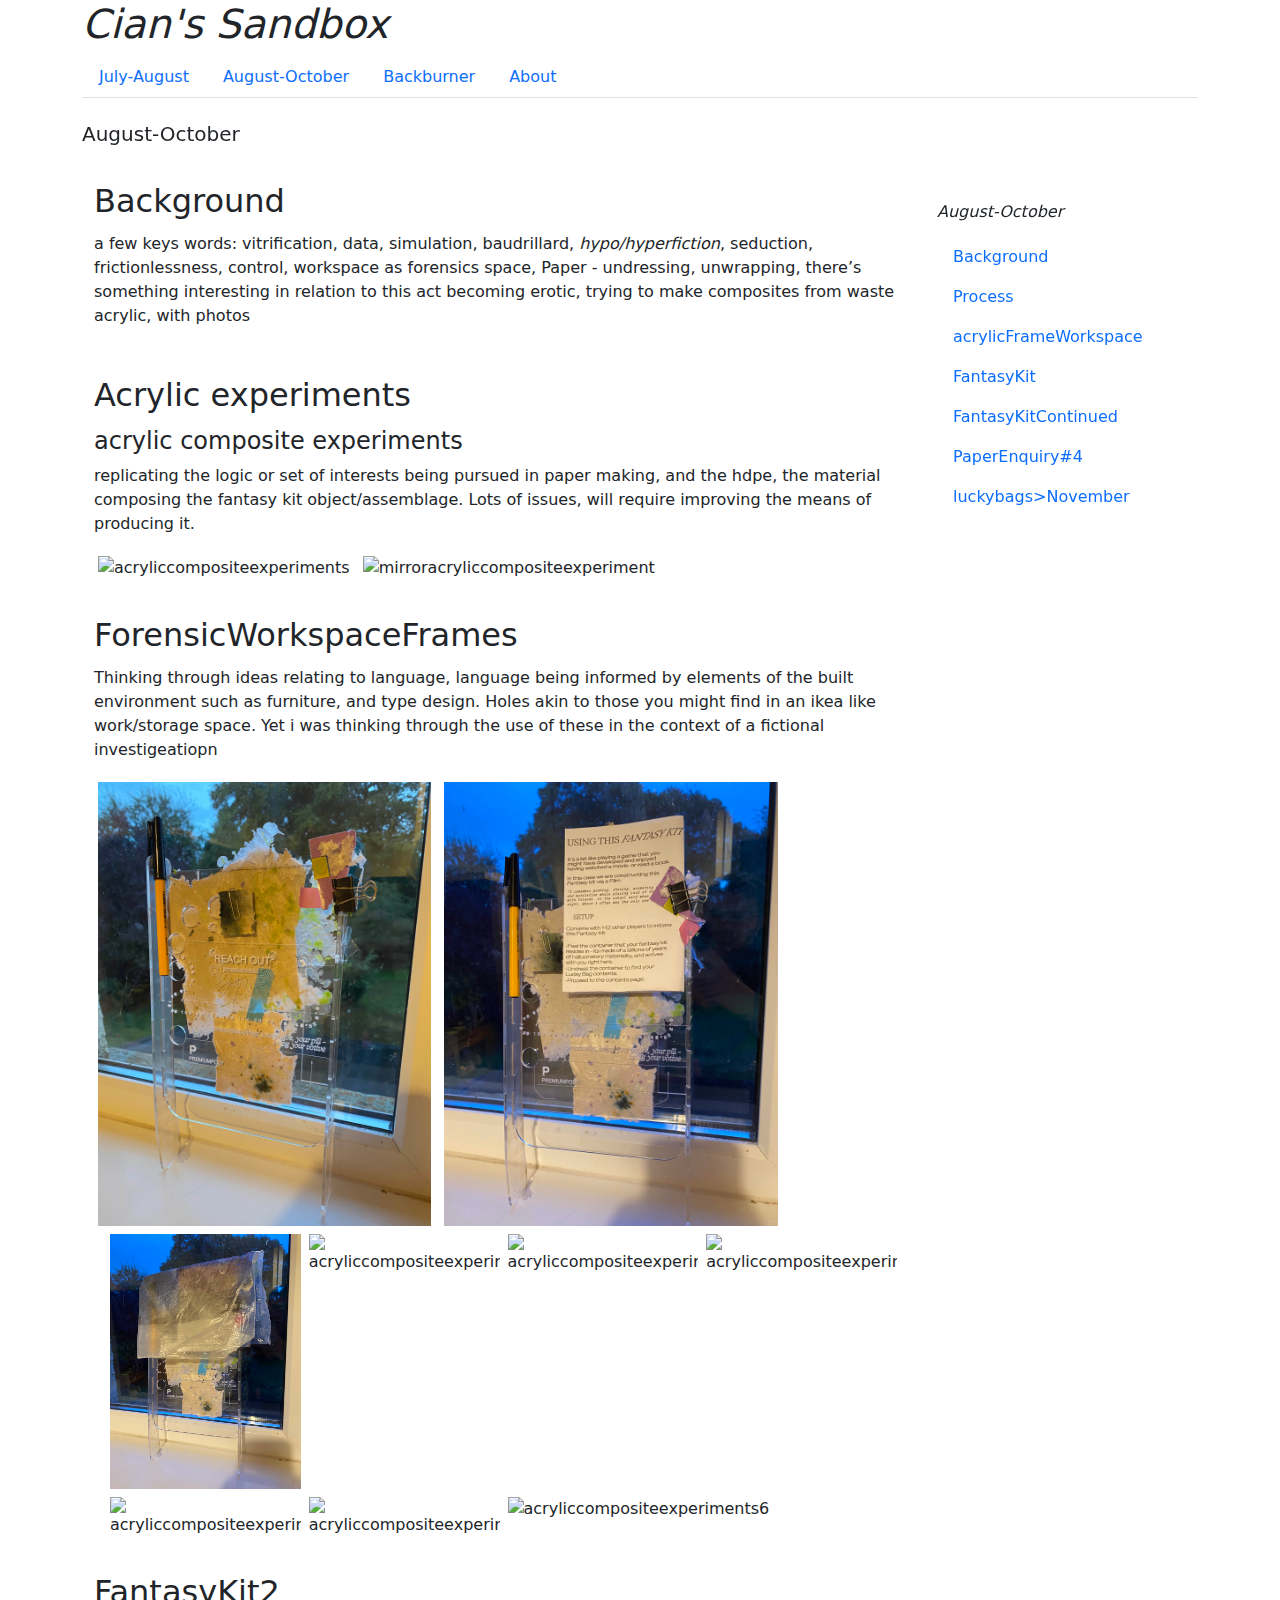
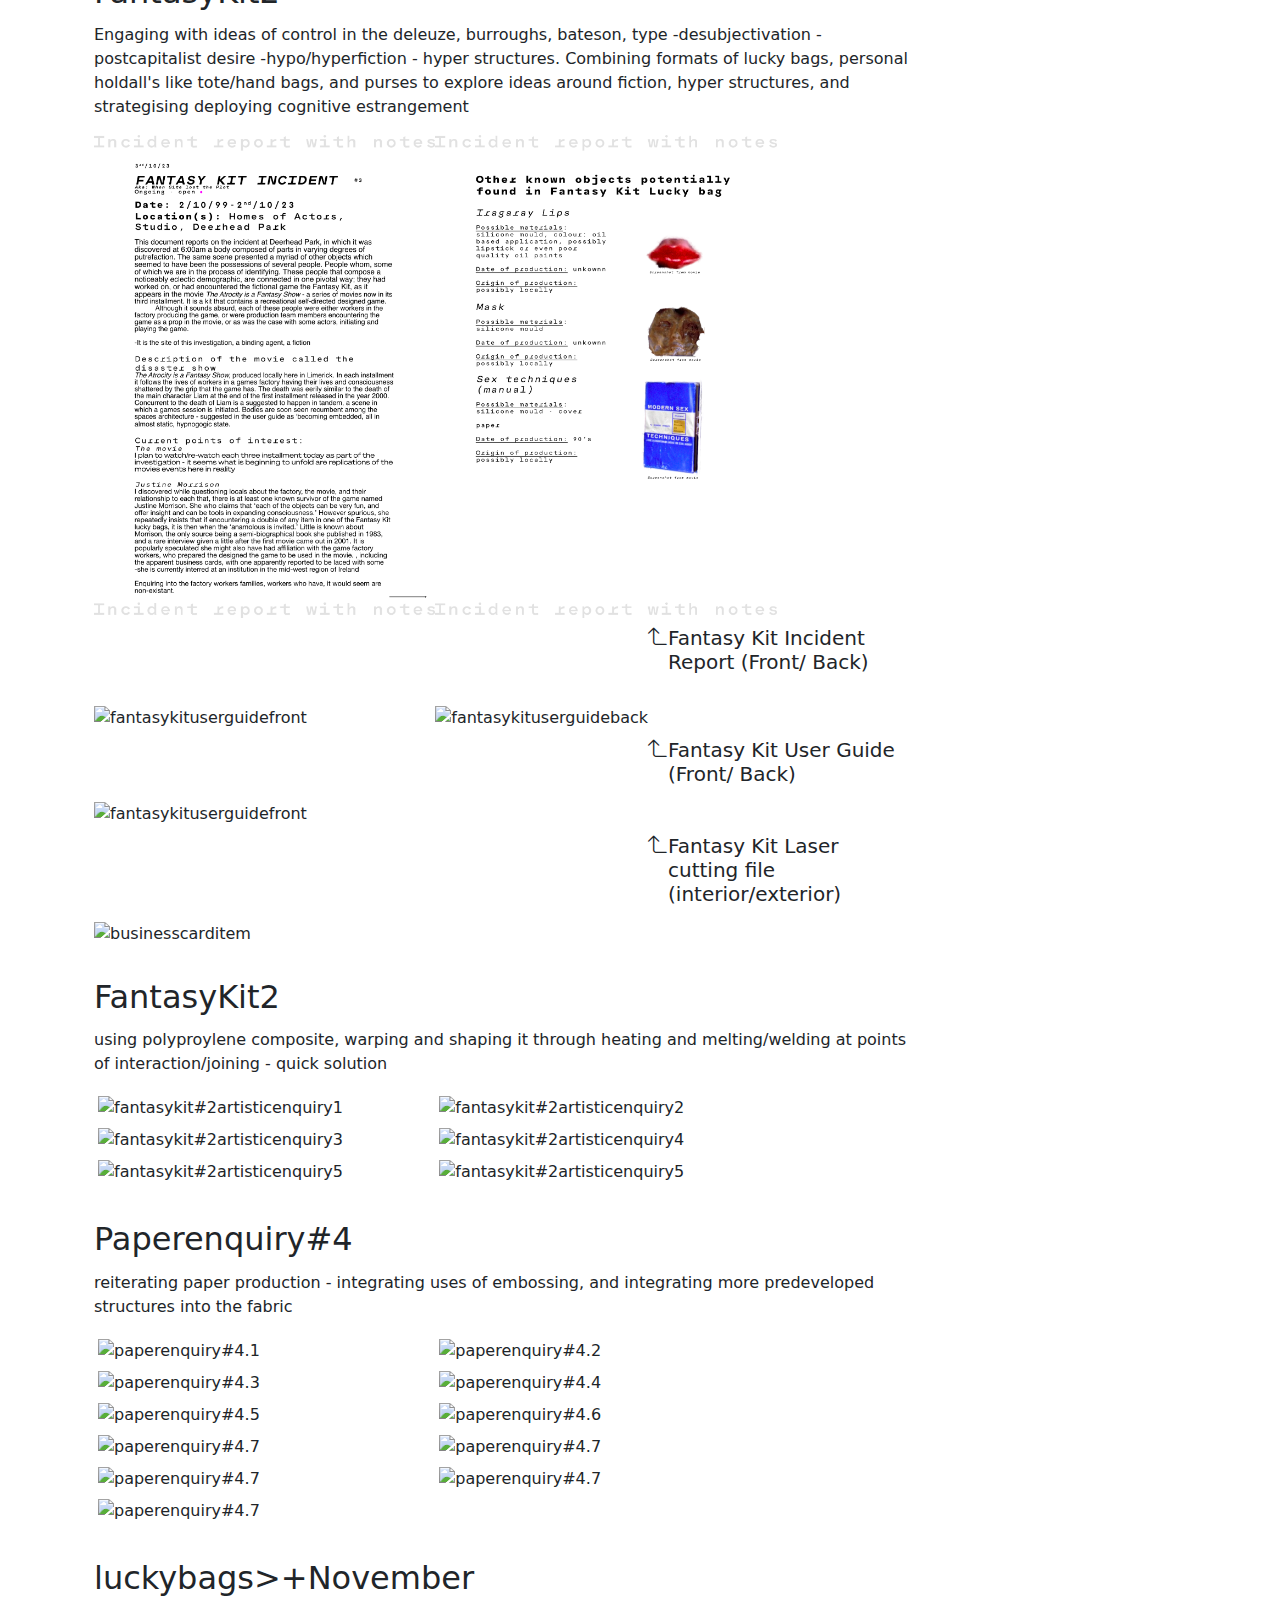
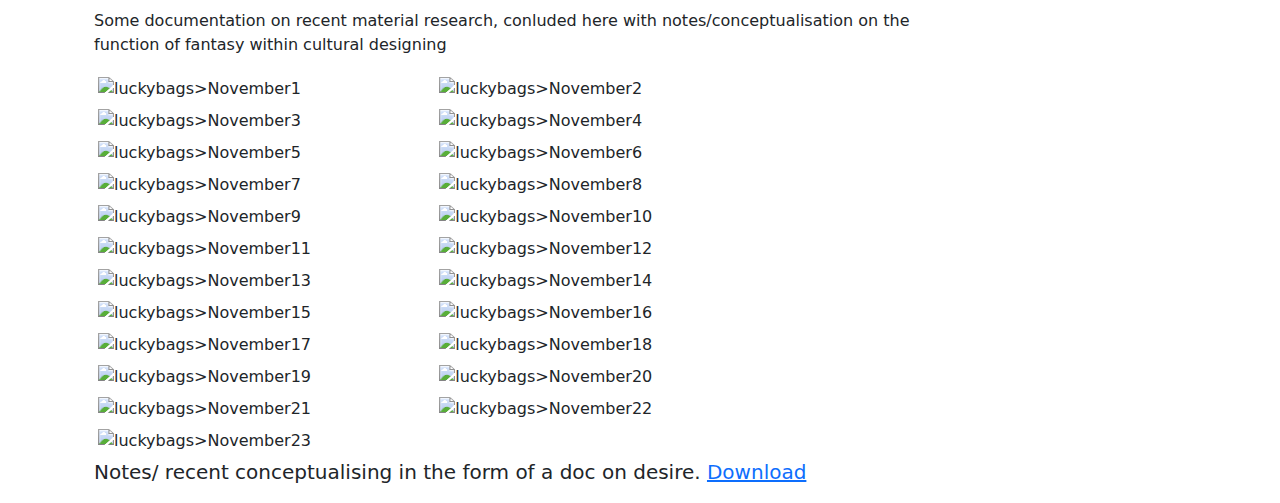
==== commit 18cfaebe: "#2 today" ====
--- a/augustOctober.html
+++ b/augustOctober.html
@@ -158,12 +158,11 @@
                 <img class="img-fluid p-1 col-sm-5" src="https://drive.google.com/uc?id=1AW2iWHBFS-_0nXoFfc3LHy9lI4ThFzsr" alt="luckybags>November23">
                 </div>
             
-                <div class="d-flex flex-wrap align-content-start pt-3" id="fantasykitDeployment+Rationalistation">
                     <p class="lead"> 
                         Notes/ recent conceptualising in the form of a doc on desire.
                         <a href="https://drive.google.com/uc?id=1QzzYM_peWkcjinDCVwvzO6tf_3EtyFXX" target="_blank">Download</a> 
                     </p>
-                </div>
+
                 
 
                 
@@ -206,9 +205,6 @@
                     <li class="nav-item">
               <a class="nav-link format" href="luckybags>November">luckybags>November</a>
             </li>
-                    <li class="nav-item">
-              <a class="nav-link format" href="fantasykitDeployment+Rationalistation">fantasykitDeployment+Rationalistation</a>
-            </li>
                     
                 </ul>
             </div>
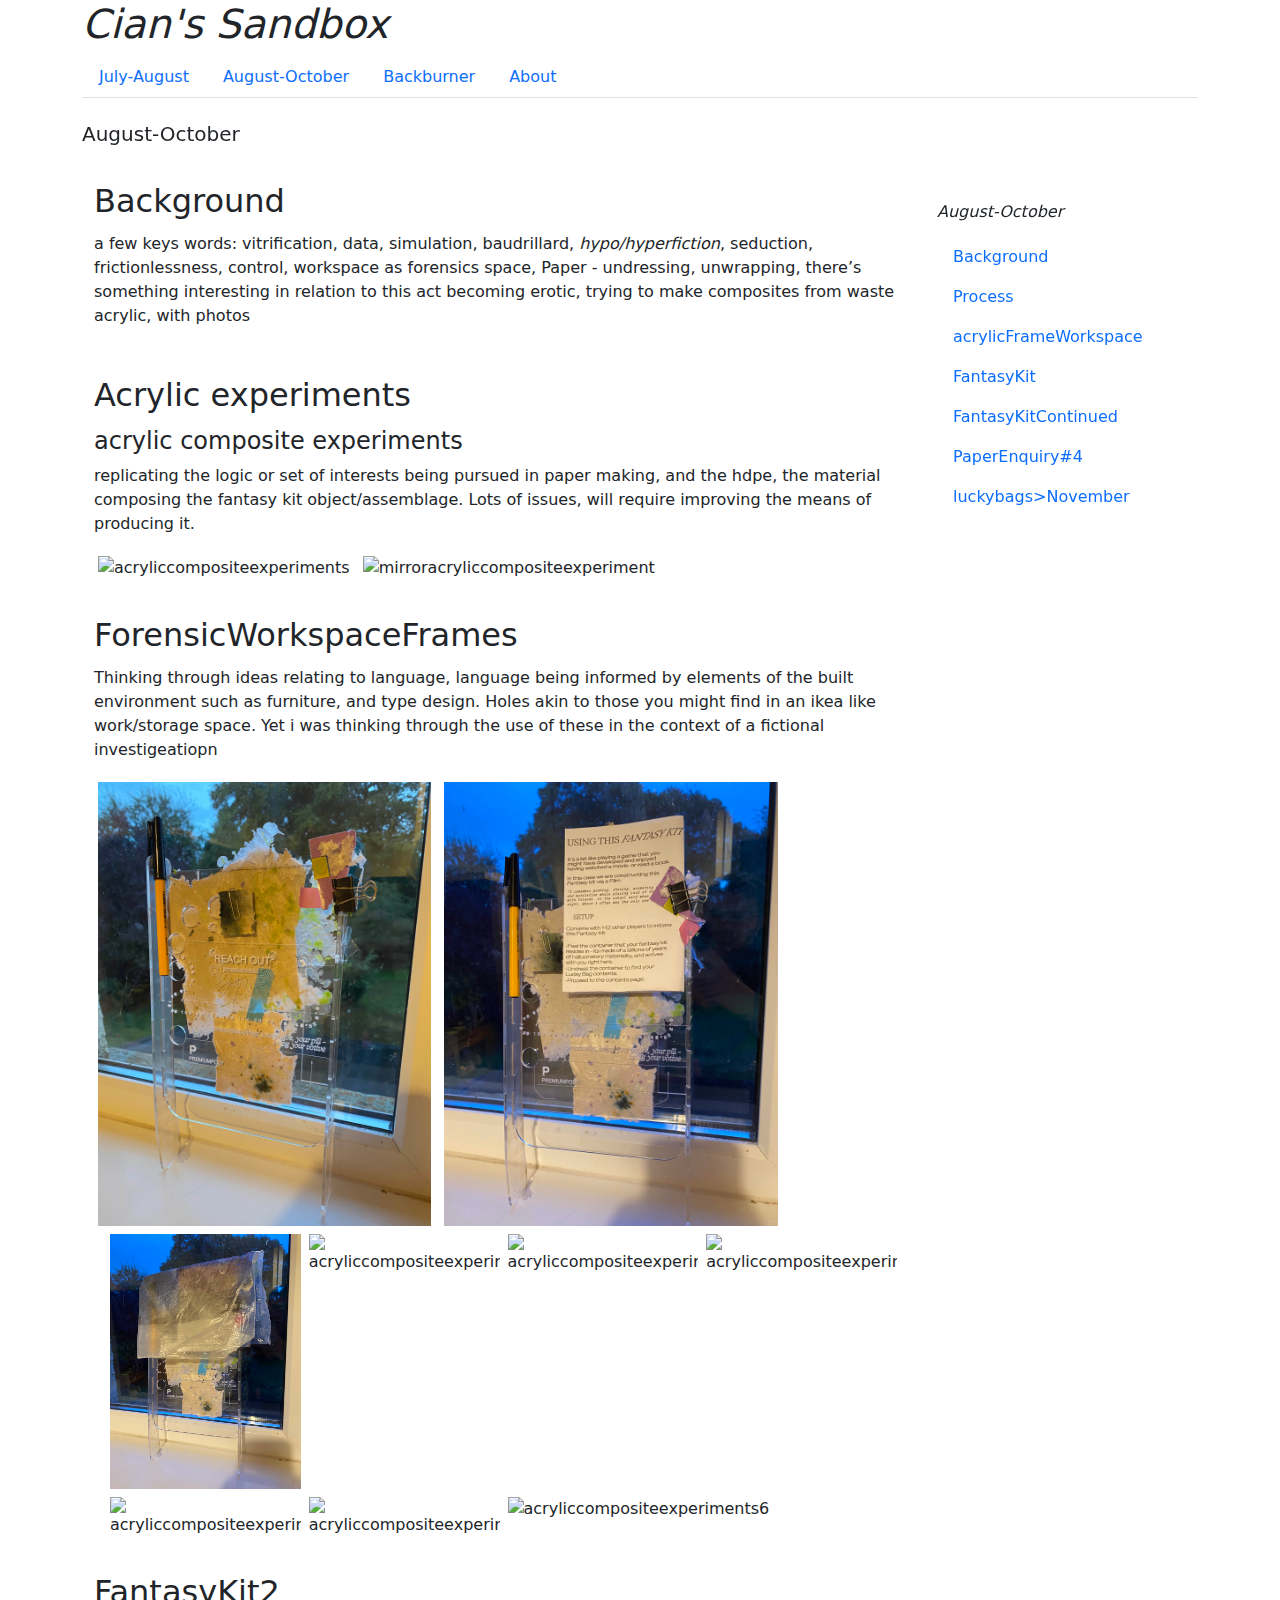
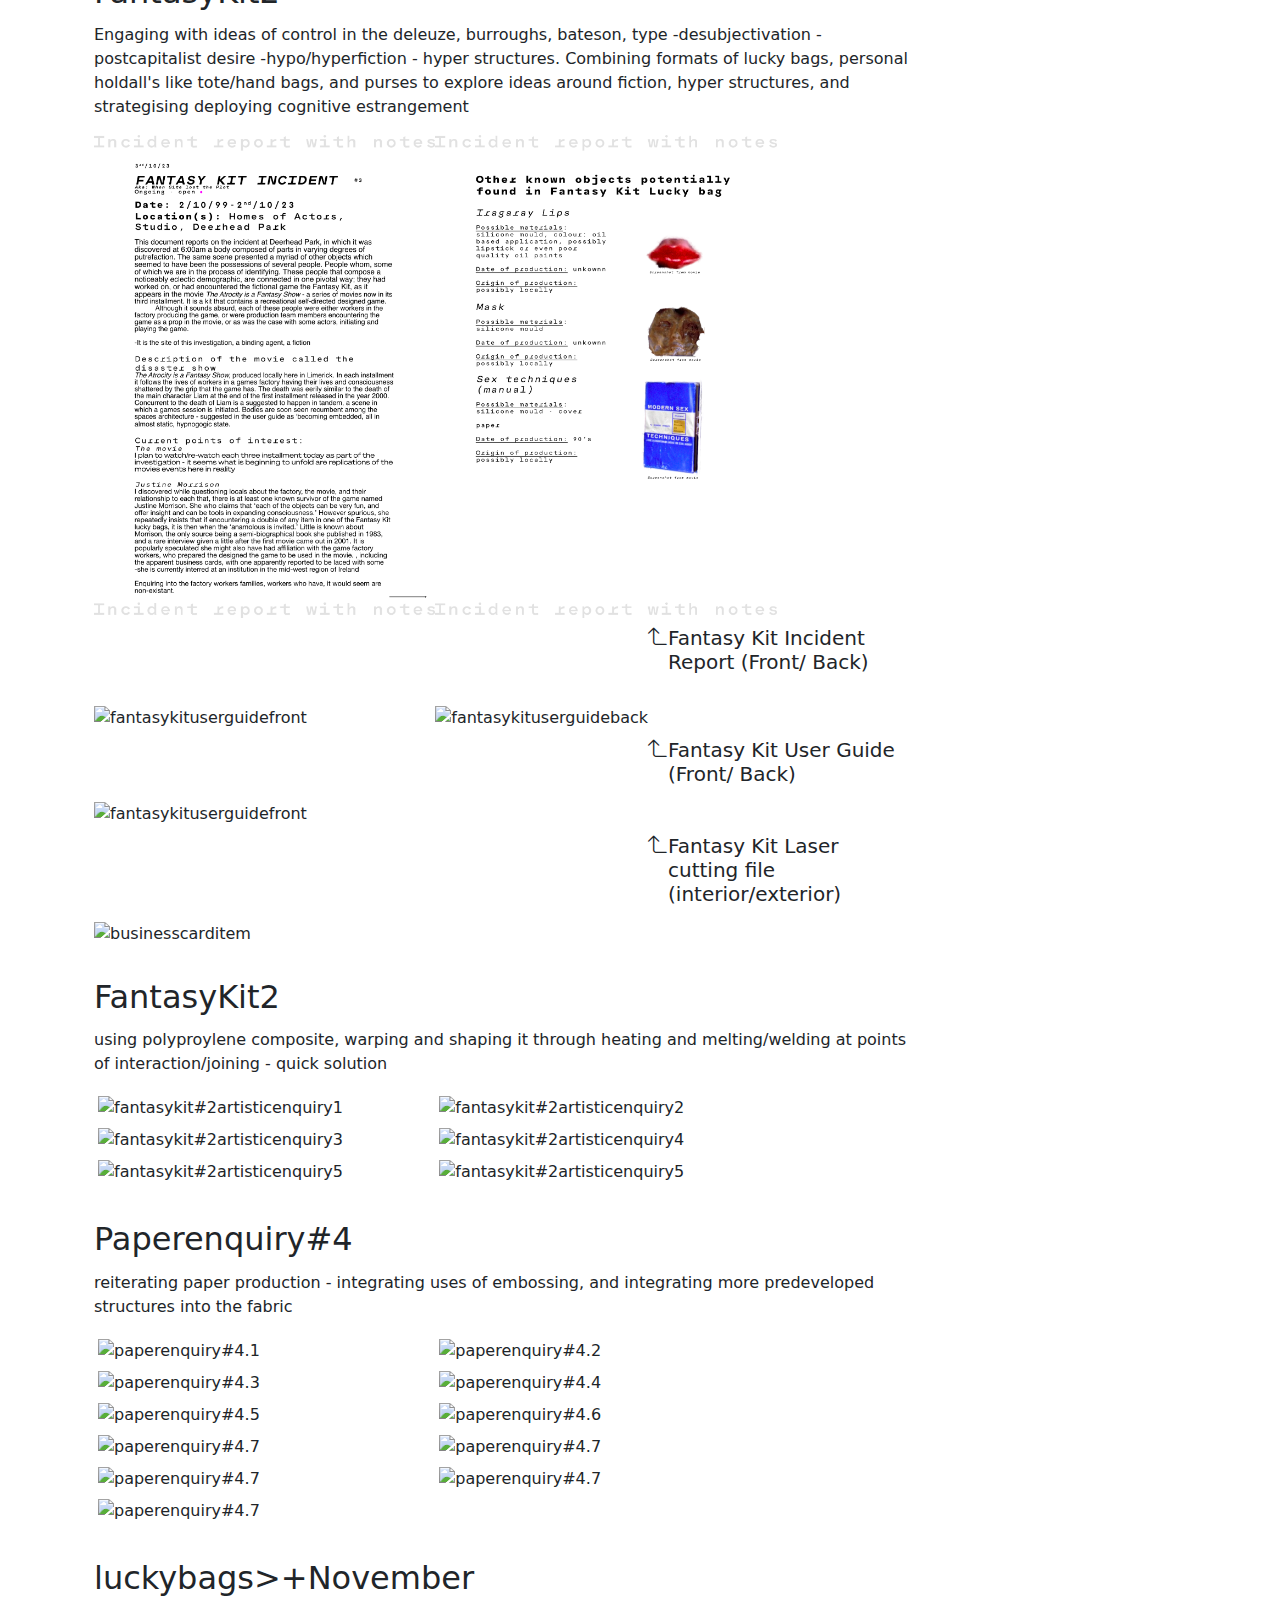
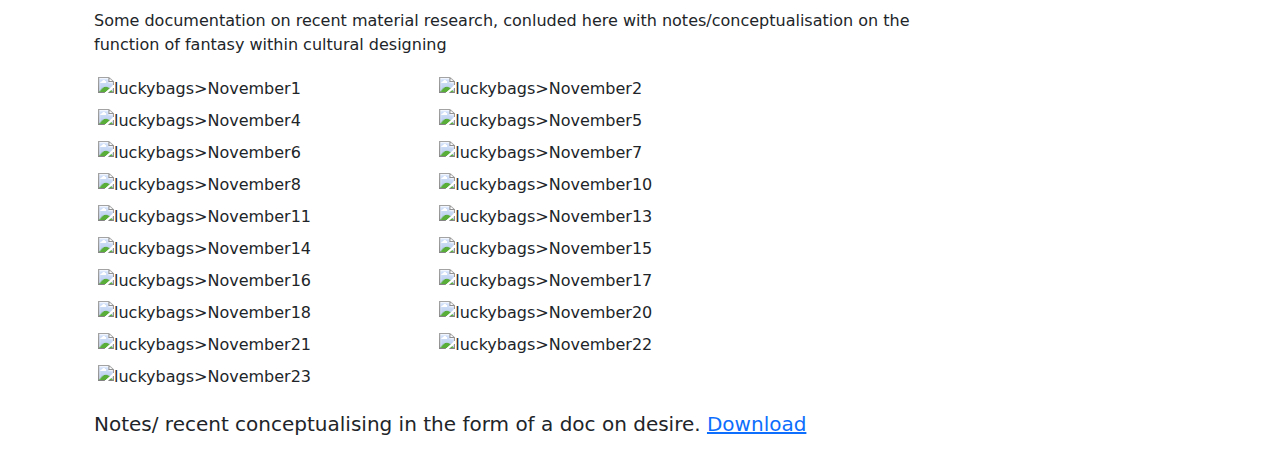
==== commit 439ceafa: "Update augustOctober.html" ====
--- a/augustOctober.html
+++ b/augustOctober.html
@@ -135,34 +135,31 @@
                 
                 <img class="img-fluid p-1 col-sm-5" src="https://drive.google.com/uc?id=10rNbDtOuCaiLmfo3vgUcnAPsrgPP0Zy6" alt="luckybags>November1">
                 <img class="img-fluid p-1 col-sm-5" src="https://drive.google.com/uc?id=1RlYN_UaKR9pwjvkBYEC3_0AncDbQUKqE" alt="luckybags>November2">
-                <img class="img-fluid p-1 col-sm-5" src="https://drive.google.com/uc?id=124ZApVnTvaiVIZuoaUtjmtdz3dRqSjyf" alt="luckybags>November3">
                 <img class="img-fluid p-1 col-sm-5" src="https://drive.google.com/uc?id=1ejnW5TNoJa3jEfDsJ1VHsoaiNvyTGAWU" alt="luckybags>November4">
                 <img class="img-fluid p-1 col-sm-5" src="https://drive.google.com/uc?id=1QWBVj-gyFsaHw66w9bjy9GAnw7hzKDTm" alt="luckybags>November5">
                 <img class="img-fluid p-1 col-sm-5" src="https://drive.google.com/uc?id=1CPGOv47Pp1A-5MXJA_QtOHvoz6MSSjPw" alt="luckybags>November6">
                 <img class="img-fluid p-1 col-sm-5" src="https://drive.google.com/uc?id=13DZEfARxUk7AqE6ps6199iafkgZppBwt" alt="luckybags>November7">
                 <img class="img-fluid p-1 col-sm-5" src="https://drive.google.com/uc?id=10E_GdMdvge2I2HQdZQyeFEpwKSol6bi-" alt="luckybags>November8">
-                <img class="img-fluid p-1 col-sm-5" src="https://drive.google.com/uc?id=1Rveu0BO-vQdsScv4Uzj5N8KWQAMvLKkk" alt="luckybags>November9">
                 <img class="img-fluid p-1 col-sm-5" src="https://drive.google.com/uc?id=17kUe4BHOP8st6CW5iFxrScXtNCkRVMUl" alt="luckybags>November10">
                 <img class="img-fluid p-1 col-sm-5" src="https://drive.google.com/uc?id=1rwZyLPfqP-qmHVrpBxIdRGauZq7KOg4u" alt="luckybags>November11">
-                <img class="img-fluid p-1 col-sm-5" src="https://drive.google.com/uc?id=1eR9gpfBUUO0k-_U5HgFP4k6jcwIbBYr3" alt="luckybags>November12">
                 <img class="img-fluid p-1 col-sm-5" src="https://drive.google.com/uc?id=1GRXKDcjhcGM3deHzHd8WIHOyXFeWfyEZ" alt="luckybags>November13">
                 <img class="img-fluid p-1 col-sm-5" src="https://drive.google.com/uc?id=1igC-gbVrvhTnaSJ2amnn5Fk1nGppDSds" alt="luckybags>November14">
                 <img class="img-fluid p-1 col-sm-5" src="https://drive.google.com/uc?id=1bIVd7OdNfW9g8C0macQSA02urFCbBgnr" alt="luckybags>November15">
                 <img class="img-fluid p-1 col-sm-5" src="https://drive.google.com/uc?id=1nGfSvCIWY6qlRGaVEKVQ1KwVkA5aXf2Q" alt="luckybags>November16">
-                <img class="img-fluid p-1 col-sm-5" src="https://drive.google.com/uc?id=1Q55yf-zHmLYLG7fi9tubGjj3I36zeEOj" alt="luckybags>November17">
+                <img class="img-fluid p-1 col-sm-5" src="https://drive.googe.com/uc?id=1Q55yf-zHmLYLG7fi9tubGjj3I36zeEOj" alt="luckybags>November17">
                 <img class="img-fluid p-1 col-sm-5" src="https://drive.google.com/uc?id=1dLQW6vVQcAV8KK82hoMLZvkrJF5xFy6L" alt="luckybags>November18">
-                <img class="img-fluid p-1 col-sm-5" src="https://drive.google.com/uc?id=1EmKtTXNCohsmXQNTPUjcFOEQMkOKqprZ" alt="luckybags>November19">
                 <img class="img-fluid p-1 col-sm-5" src="https://drive.google.com/uc?id=1wzsLq-4gQzWKCYrp0bDGzKKAyImi-MGe" alt="luckybags>November20">
                 <img class="img-fluid p-1 col-sm-5" src="https://drive.google.com/uc?id=1Lh_srWJwclNi3KJN53pZWKLjzyPAuTZF" alt="luckybags>November21">
                 <img class="img-fluid p-1 col-sm-5" src="https://drive.google.com/uc?id=1kuRfKVLAgmxBXoHWvFo4zp6Eukp-ne3X" alt="luckybags>November22">
                 <img class="img-fluid p-1 col-sm-5" src="https://drive.google.com/uc?id=1AW2iWHBFS-_0nXoFfc3LHy9lI4ThFzsr" alt="luckybags>November23">
                 </div>
             
+                <div class="d-flex flex-wrap align-content-start pt-3" id="luckybags>November">
                     <p class="lead"> 
                         Notes/ recent conceptualising in the form of a doc on desire.
-                        <a href="https://drive.google.com/uc?id=1QzzYM_peWkcjinDCVwvzO6tf_3EtyFXX" target="_blank">Download</a> 
+                    <a href="https://drive.google.com/uc?id=1QzzYM_peWkcjinDCVwvzO6tf_3EtyFXX" target="_blank">Download</a> 
                     </p>
-
+                </div>
                 
 
                 
@@ -205,7 +202,6 @@
                     <li class="nav-item">
               <a class="nav-link format" href="luckybags>November">luckybags>November</a>
             </li>
-                    
                 </ul>
             </div>
         </div>
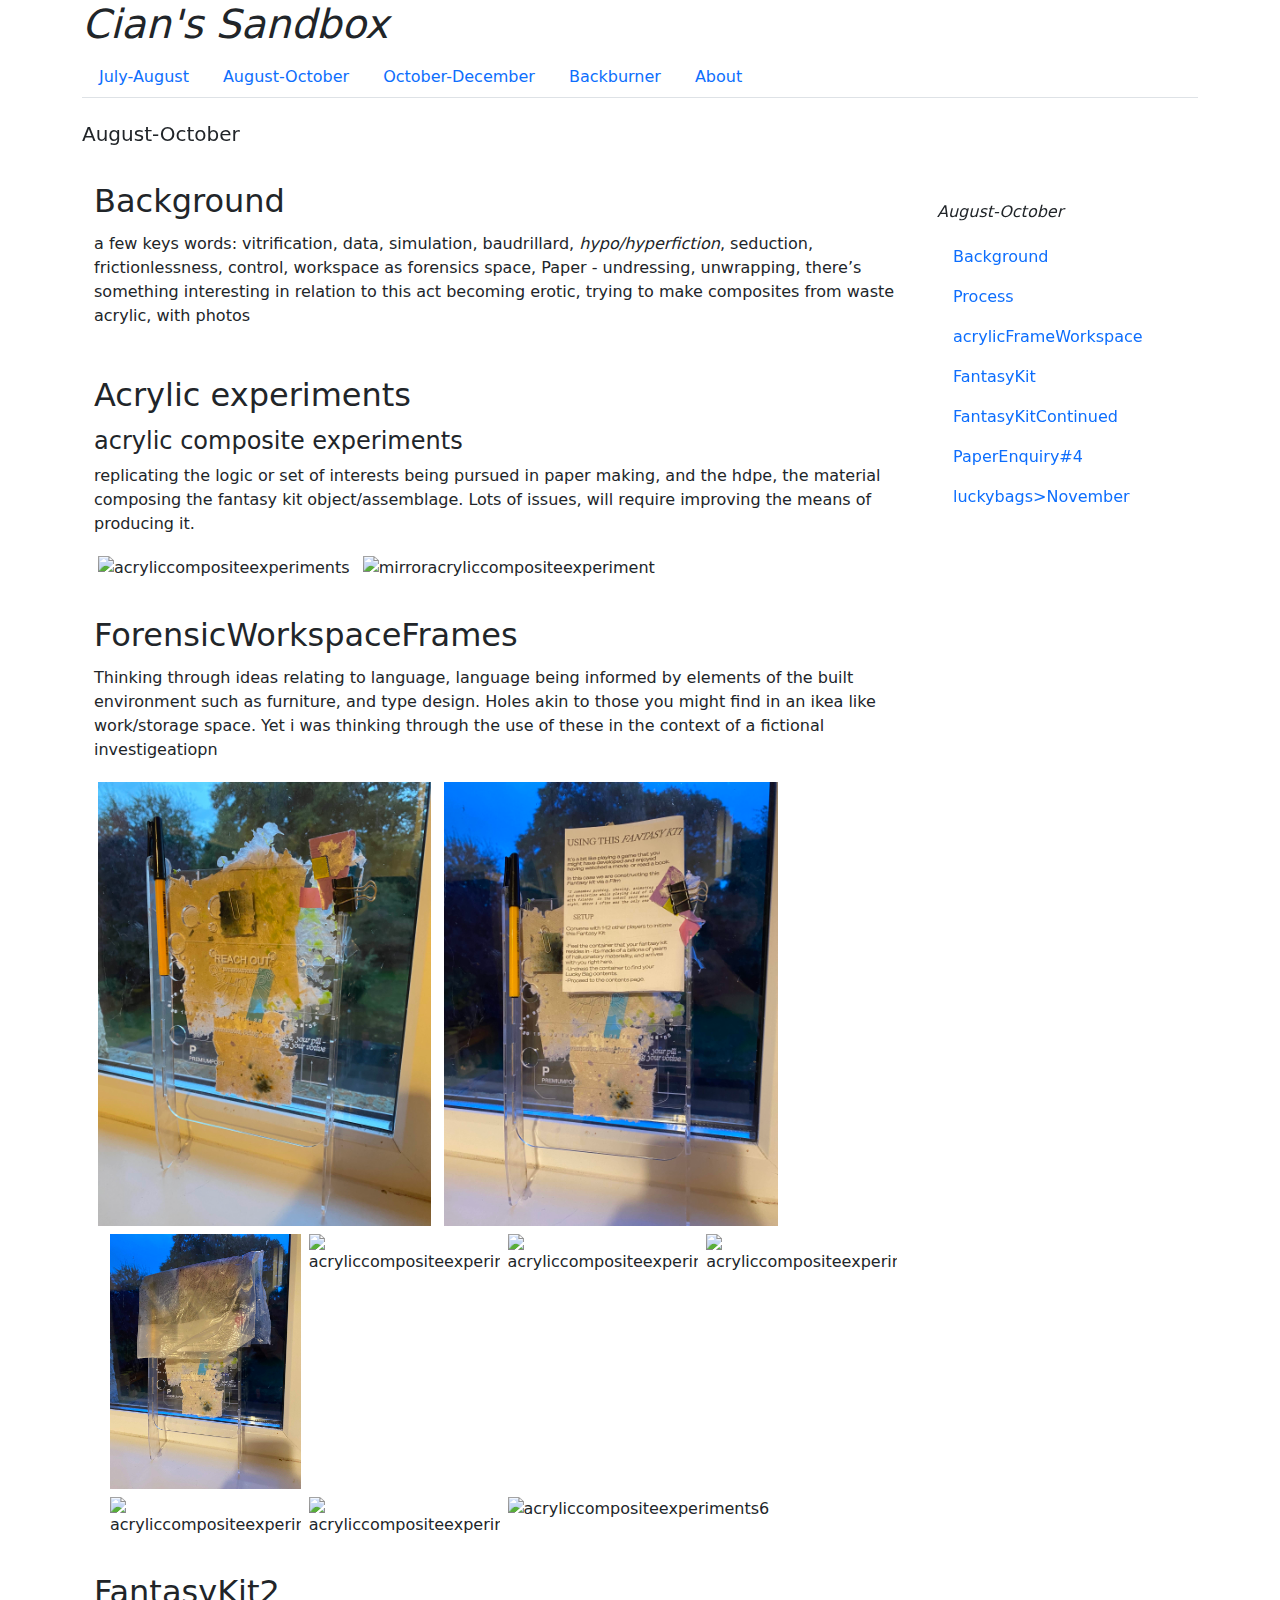
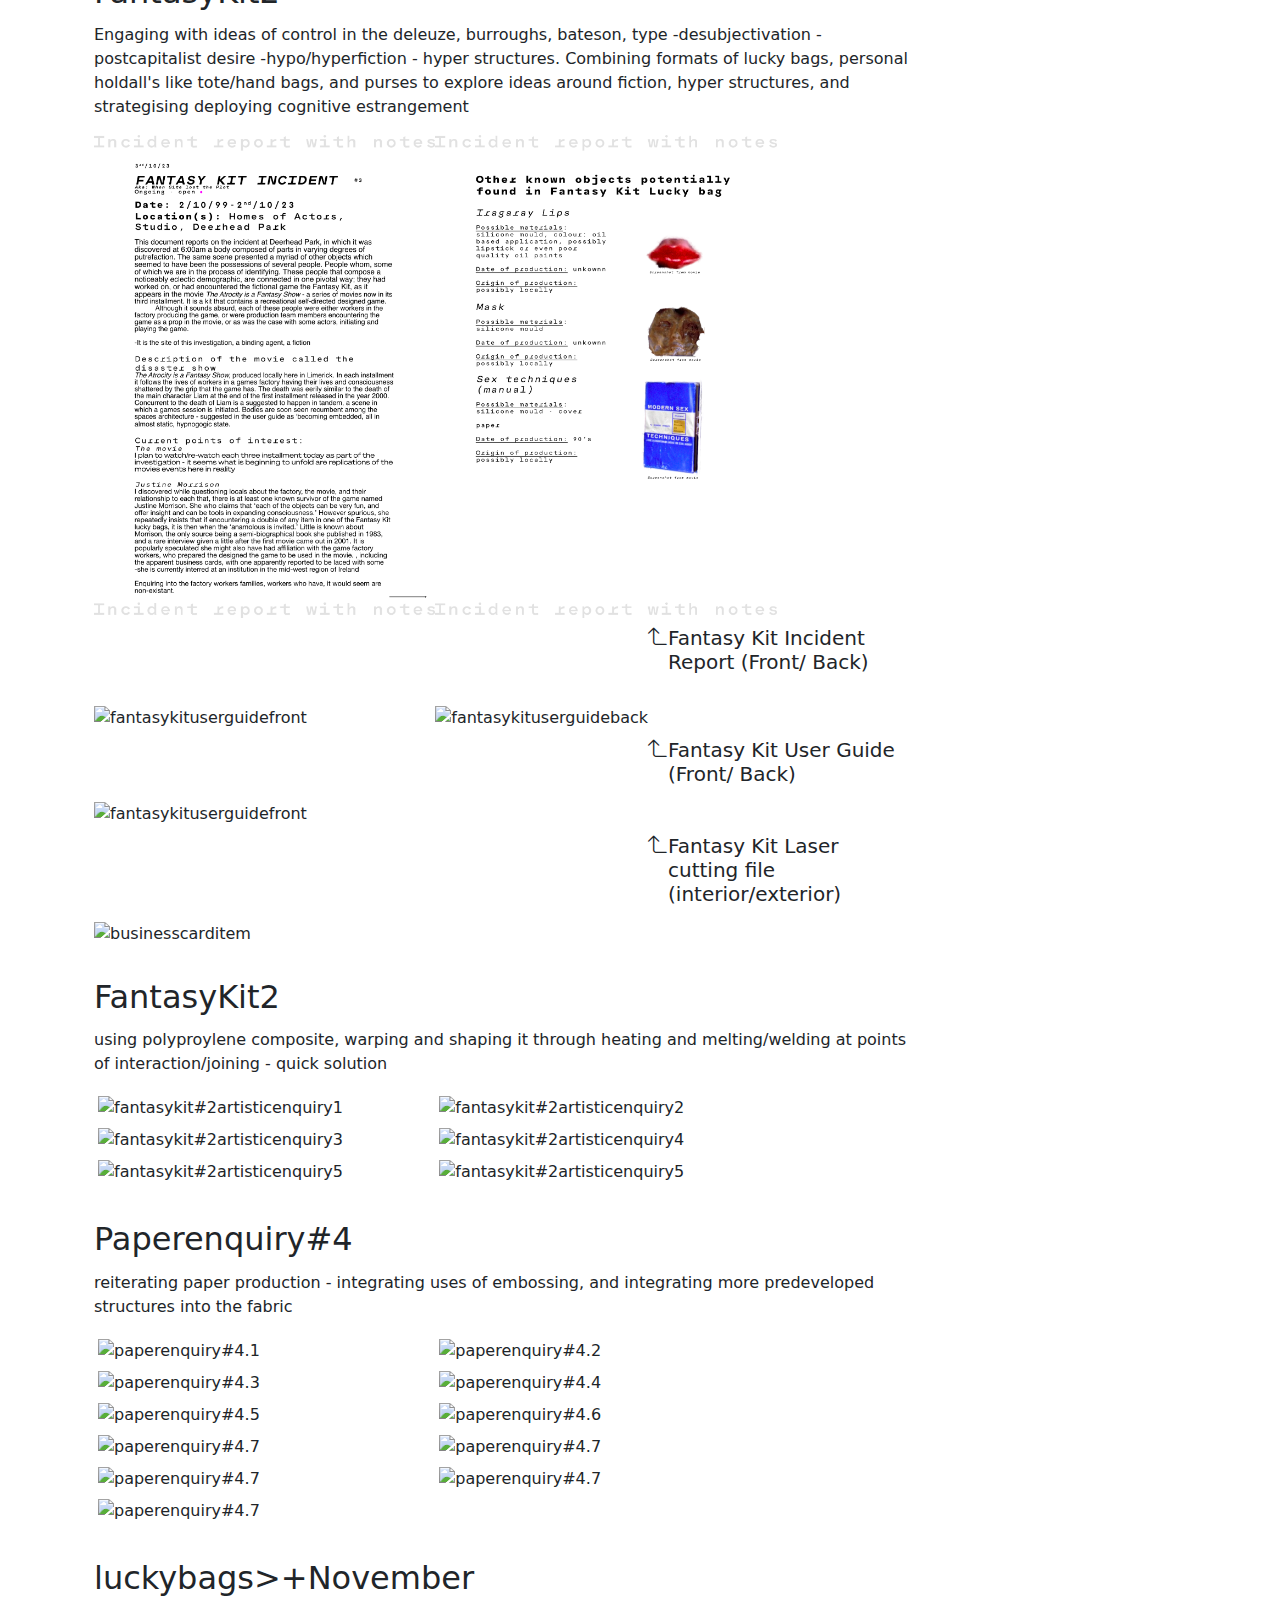
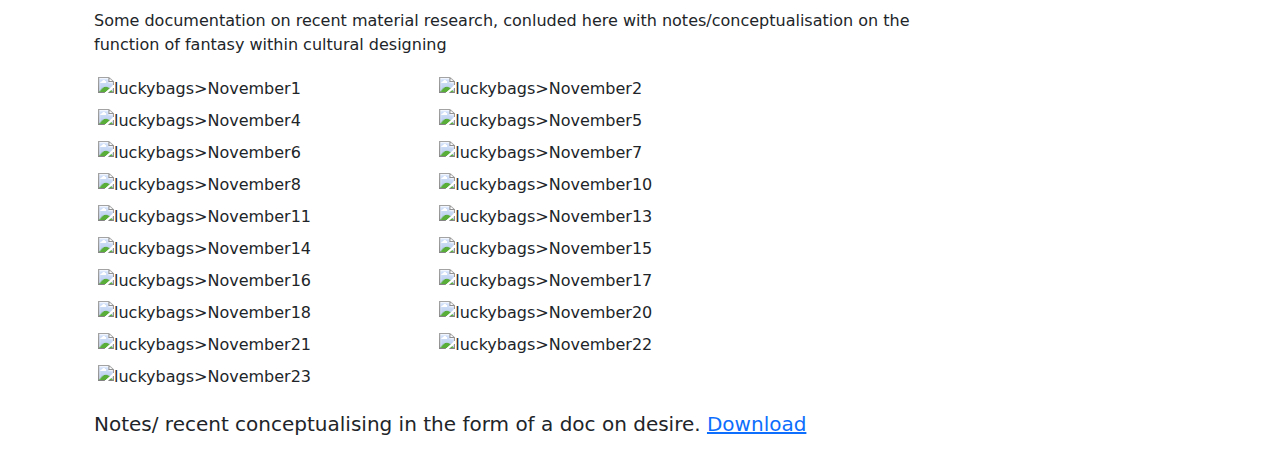
==== commit ad944e4f: "addedNovDecSection" ====
--- a/augustOctober.html
+++ b/augustOctober.html
@@ -28,6 +28,9 @@
                 <a class="nav-link format" href="augustOctober.html">August-October</a>
             </li>
             <li class="nav-item">
+                <a class="nav-link format" href="NovemberDecember.html">October-December</a>
+            </li>
+            <li class="nav-item">
                 <a class="nav-link format" href="#">Backburner</a>
             </li>
             <li class="nav-item">
@@ -37,10 +40,10 @@
         </div>
         </section>
         
-        <div>
-            <h1 class="sticky-top flex-wrap lead pt-4">August-October</h1>
-            
-            <div class="container d-flex pt-4">
+<div>
+    <h1 class="sticky-top flex-wrap lead pt-4">August-October</h1>
+            
+    <div class="container d-flex pt-4">
 
         <div class="col-sm-9">
             
@@ -66,7 +69,7 @@
             <img class="img-fluid p-1 col-sm-5" src="IMG_8320.jpeg" alt="acryliccompositeexperiments">
             <img class="img-fluid p-1 col-sm-5" src="IMG_8321.jpeg" alt="acryliccompositeexperiments">
             
-                <section class="container d-flex flex-wrap" id="acrylicframeworkspaceGrid">
+         <section class="container d-flex flex-wrap" id="acrylicframeworkspaceGrid">
                 <img class="img-fluid p-1 col-sm-3" src="IMG_8322.jpeg" alt="acryliccompositeexperiments">
                 <img class="img-fluid p-1 col-sm-3" src="https://drive.google.com/uc?id=12jXOgo5AxCdo0EV2nT5LUuqunQ8GEScv" alt="acryliccompositeexperiments1">
                 <img class="img-fluid p-1 col-sm-3" src="https://drive.google.com/uc?id=1ohyQcv4mHIyOV4uOhEwCnvtCixEtyDjW" alt="acryliccompositeexperiments2">
@@ -74,8 +77,9 @@
                 <img class="img-fluid p-1 col-sm-3" src="https://drive.google.com/uc?id=1IGuWqj2jNwvjKrTirXMXWvTKHvQCCb1U" alt="acryliccompositeexperiments4">
                 <img class="img-fluid p-1 col-sm-3" src="https://drive.google.com/uc?id=12OWhaXoJStbbkjoDgpqJ1ZVatRk82NFs" alt="acryliccompositeexperiments5">
                 <img class="img-fluid p-1 col-sm-5" src="https://drive.google.com/uc?id=1ivuolgre8quqWjTGVVbCq58_aI86Wl8E" alt="acryliccompositeexperiments6">
-                    </section>
-            </section>
+        </section>
+            
+        </section>
         
         <section class="pt-3" id="fantasykit"> 
             <h2 class="pt-3 pb-1">FantasyKit2</h2>
@@ -161,15 +165,8 @@
                     </p>
                 </div>
                 
-
-                
-            
-            
-        </section>
-            
-        <section class="">
-            
-            </section>
+        </section>
+        
 
         </div>
             
@@ -212,7 +209,6 @@
         </div>
         </div>
 
-        <!-- to do; placeholders, fix floating sidebar highlighting, fablab time? -->
     <script 
         src="https://cdn.jsdelivr.net/npm/bootstrap@5.3.1/dist/js/bootstrap.bundle.min.js">
     </script>
